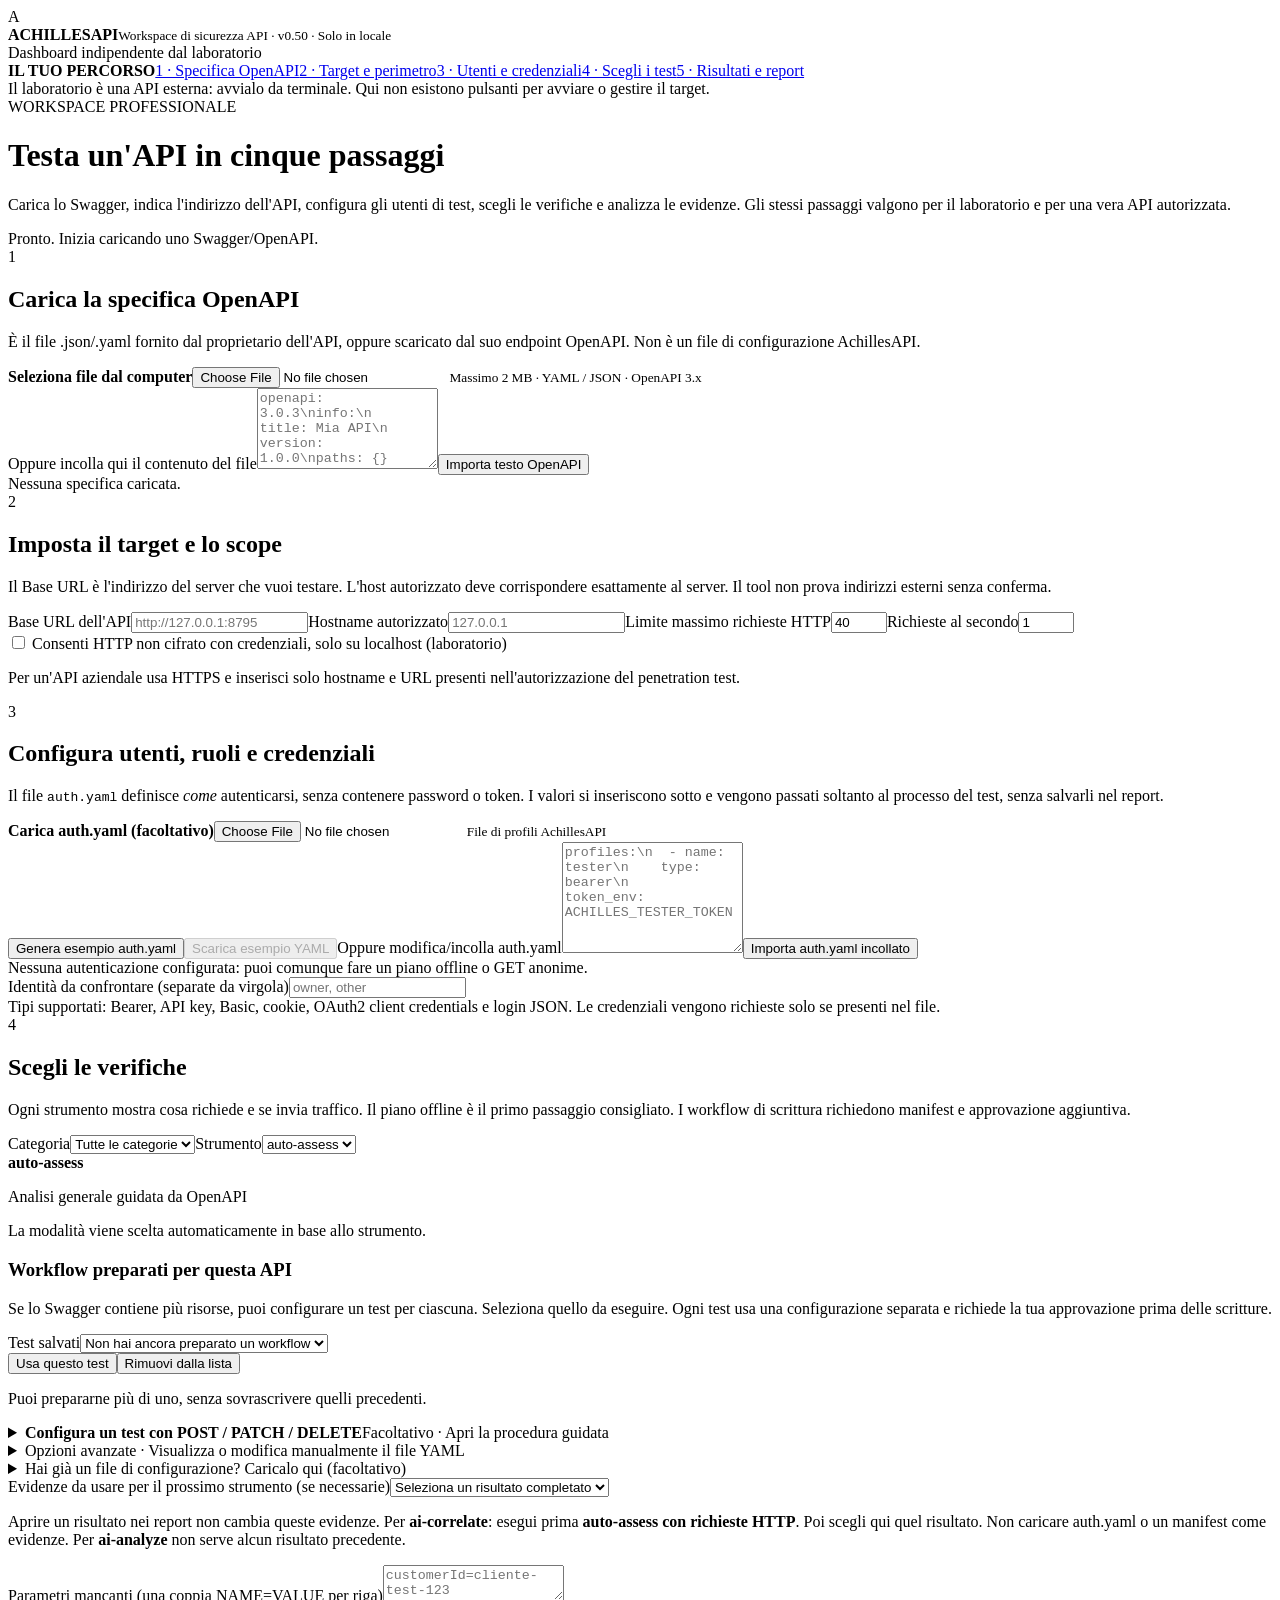
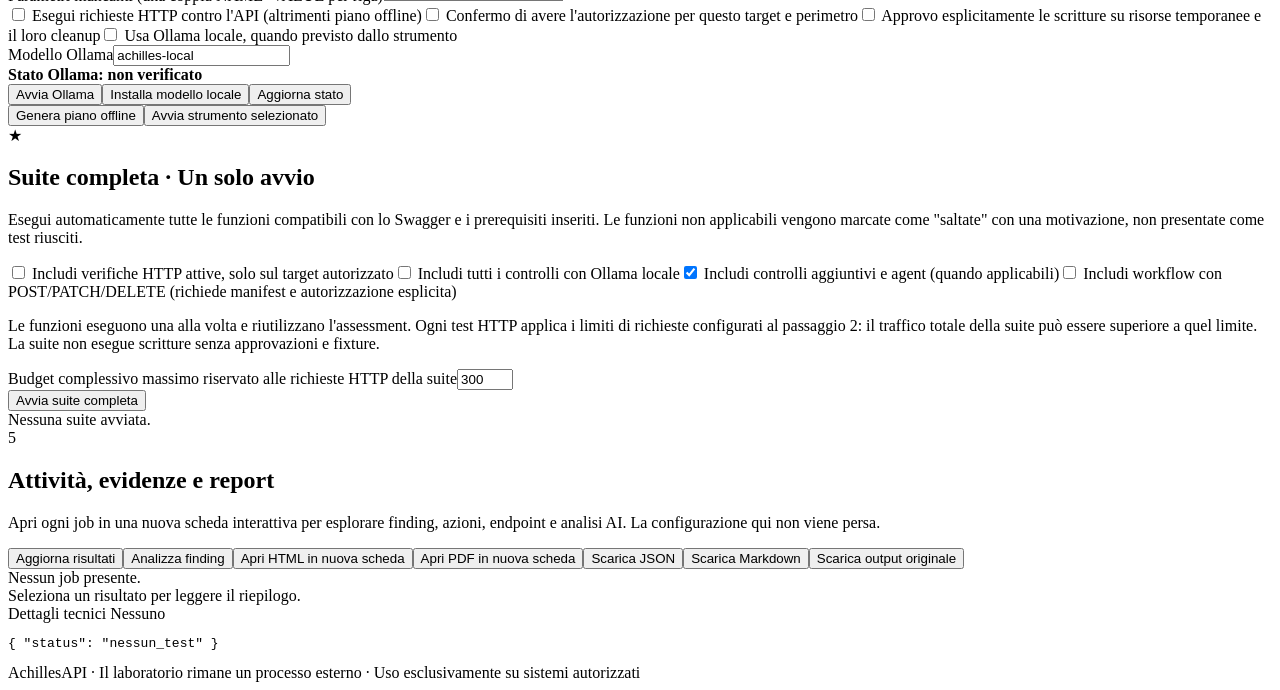
==== src/achillesapi/dashboard/static/index.html @ 9f16b3b0 "added dashboard and integration" ====
<!doctype html><html lang="it"><head><meta charset="utf-8"><meta name="viewport" content="width=device-width,initial-scale=1"><title>AchillesAPI · Workspace guidato</title><link rel="stylesheet" href="/assets/style.css"></head>
<body><header class="top"><div class="logo">A</div><div><strong>ACHILLES<span>API</span></strong><small>Workspace di sicurezza API · v0.50 · Solo in locale</small></div><div class="top-right"><span class="dot"></span> Dashboard indipendente dal laboratorio</div></header>
<div class="layout"><nav class="sidebar" aria-label="Navigazione"><strong>IL TUO PERCORSO</strong><a href="#step1">1 · Specifica OpenAPI</a><a href="#step2">2 · Target e perimetro</a><a href="#step3">3 · Utenti e credenziali</a><a href="#step4">4 · Scegli i test</a><a href="#step5">5 · Risultati e report</a><div class="navhelp">Il laboratorio è una API esterna: avvialo da terminale. Qui non esistono pulsanti per avviare o gestire il target.</div></nav>
<main><div class="hero"><div class="eyebrow">WORKSPACE PROFESSIONALE</div><h1>Testa un'API in cinque passaggi</h1><p>Carica lo Swagger, indica l'indirizzo dell'API, configura gli utenti di test, scegli le verifiche e analizza le evidenze. Gli stessi passaggi valgono per il laboratorio e per una vera API autorizzata.</p><div id="globalMessage" class="notice" role="status">Pronto. Inizia caricando uno Swagger/OpenAPI.</div></div>
<section id="step1" class="card"><div class="step-head"><span class="stepnum">1</span><div><h2>Carica la specifica OpenAPI</h2><p>È il file .json/.yaml fornito dal proprietario dell'API, oppure scaricato dal suo endpoint OpenAPI. Non è un file di configurazione AchillesAPI.</p></div></div><div class="twocol"><label class="upload"><strong>Seleziona file dal computer</strong><input type="file" id="specFile" accept=".json,.yaml,.yml,application/json"> <small>Massimo 2 MB · YAML / JSON · OpenAPI 3.x</small></label><div><label for="specPaste">Oppure incolla qui il contenuto del file</label><textarea id="specPaste" rows="5" placeholder='openapi: 3.0.3\ninfo:\n  title: Mia API\n  version: 1.0.0\npaths: {}'></textarea><button id="specPasteBtn" class="secondary">Importa testo OpenAPI</button></div></div><div id="specState" class="state">Nessuna specifica caricata.</div><div id="operationsList" class="operations"></div></section>
<section id="step2" class="card"><div class="step-head"><span class="stepnum">2</span><div><h2>Imposta il target e lo scope</h2><p>Il Base URL è l'indirizzo del server che vuoi testare. L'host autorizzato deve corrispondere esattamente al server. Il tool non prova indirizzi esterni senza conferma.</p></div></div><div class="twocol"><label>Base URL dell'API<input id="baseUrl" placeholder="http://127.0.0.1:8795" autocomplete="off"></label><label>Hostname autorizzato<input id="allowHost" placeholder="127.0.0.1" autocomplete="off"></label><label>Limite massimo richieste HTTP<input id="maxRequests" type="number" min="1" max="150" value="40"></label><label>Richieste al secondo<input id="rate" type="number" min="0.1" max="5" step="0.1" value="1"></label></div><label class="check"><input id="insecure" type="checkbox"> Consenti HTTP non cifrato con credenziali, solo su localhost (laboratorio)</label><p class="helper">Per un'API aziendale usa HTTPS e inserisci solo hostname e URL presenti nell'autorizzazione del penetration test.</p></section>
<section id="step3" class="card"><div class="step-head"><span class="stepnum">3</span><div><h2>Configura utenti, ruoli e credenziali</h2><p>Il file <code>auth.yaml</code> definisce <em>come</em> autenticarsi, senza contenere password o token. I valori si inseriscono sotto e vengono passati soltanto al processo del test, senza salvarli nel report.</p></div></div><div class="twocol"><label class="upload"><strong>Carica auth.yaml (facoltativo)</strong><input id="authFile" type="file" accept=".yaml,.yml"><small>File di profili AchillesAPI</small></label><div><button id="generateAuth" class="secondary">Genera esempio auth.yaml</button><button id="downloadAuth" class="secondary" disabled>Scarica esempio YAML</button><label for="authPaste">Oppure modifica/incolla auth.yaml</label><textarea id="authPaste" rows="7" placeholder="profiles:\n  - name: tester\n    type: bearer\n    token_env: ACHILLES_TESTER_TOKEN"></textarea><button id="authPasteBtn" class="secondary">Importa auth.yaml incollato</button></div></div><div id="authState" class="state">Nessuna autenticazione configurata: puoi comunque fare un piano offline o GET anonime.</div><div id="secretFields" class="twocol"></div><label>Identità da confrontare (separate da virgola)<input id="profiles" placeholder="owner, other"></label><div class="helper">Tipi supportati: Bearer, API key, Basic, cookie, OAuth2 client credentials e login JSON. Le credenziali vengono richieste solo se presenti nel file.</div></section>
<section id="step4" class="card"><div class="step-head"><span class="stepnum">4</span><div><h2>Scegli le verifiche</h2><p>Ogni strumento mostra cosa richiede e se invia traffico. Il piano offline è il primo passaggio consigliato. I workflow di scrittura richiedono manifest e approvazione aggiuntiva.</p></div></div><div class="twocol"><label>Categoria<select id="categorySelect"><option value="">Tutte le categorie</option></select></label><label>Strumento<select id="toolSelect"><option value="auto-assess">auto-assess</option></select></label></div><div class="toolinfo"><strong id="toolName">auto-assess</strong><p id="toolInfo">Analisi generale guidata da OpenAPI</p><div id="requirements" class="helper"></div><div id="modeExplanation" class="helper" role="status">La modalità viene scelta automaticamente in base allo strumento.</div></div><div class="workflow-saved" id="workflowLibraryPanel" aria-label="Workflow configurati">
<h3>Workflow preparati per questa API</h3>
<p class="helper">Se lo Swagger contiene più risorse, puoi configurare un test per ciascuna. Seleziona quello da eseguire. Ogni test usa una configurazione separata e richiede la tua approvazione prima delle scritture.</p>
<div class="twocol"><label>Test salvati<select id="workflowSaved"><option value="">Non hai ancora preparato un workflow</option></select></label><div class="buttons"><button id="workflowChoose" type="button" class="secondary">Usa questo test</button><button id="workflowRemove" type="button" class="secondary">Rimuovi dalla lista</button></div></div>
<p id="workflowSavedStatus" class="helper" role="status">Puoi prepararne più di uno, senza sovrascrivere quelli precedenti.</p></div>
<details class="guided-drawer" id="guidedDrawer"><summary><strong>Configura un test con POST / PATCH / DELETE</strong><span>Facoltativo · Apri la procedura guidata</span></summary>
<section class="guided-builder" id="guidedBuilder" aria-labelledby="guidedTitle">
<div class="guided-head"><div><span class="eyebrow">PROCEDURA GUIDATA · SOLO SE VUOI TESTARE POST / PATCH / DELETE</span>
<h3 id="guidedTitle">Crea un test di sicurezza che usa risorse temporanee</h3>
<p>Non devi scrivere codice o YAML. Rispondi alle domande qui sotto: alla fine AchillesAPI prepara il file tecnico per te. <strong>Questa procedura non contatta l'API e non modifica dati.</strong></p></div>
<div class="guide-progress" id="guidedProgress" aria-live="polite">1 di 4 · Scegli le operazioni</div></div>
<div class="guide-stage" id="guidedStage1"><h4><span>1</span> Quale risorsa vuoi testare?</h4>
<p>Troviamo nello Swagger un'operazione di creazione, una di lettura e una di cancellazione. Questa scelta serve a creare e ripulire <em>solo</em> oggetti temporanei.</p>
<button id="guidedFind" type="button" class="secondary">Trova automaticamente le risorse</button>
<label class="guide-field">Risorsa da provare<select id="guidedCandidate" disabled><option value="">Prima premi «Trova automaticamente»</option></select></label>
<div id="guidedCandidateHelp" class="guide-hint">Carica uno Swagger nel passaggio 1 della pagina, poi torna qui.</div>
<button id="guidedNext1" type="button" class="primary" disabled>Continua: utenti di test</button></div>
<div class="guide-stage" id="guidedStage2" hidden><h4><span>2</span> Con quali utenti esegui il test?</h4>
<p>Scegli chi può creare la risorsa. Il secondo utente serve per controllare se riesce a leggere una risorsa che non gli appartiene.</p>
<div class="twocol"><label>Utente proprietario<select id="guidedOwner"></select><small>Deve avere il permesso di creare risorse temporanee.</small></label>
<label>Altro utente di test<select id="guidedOther"></select><small>Opzionale; per verificare il controllo degli accessi.</small></label></div>
<label class="check"><input type="checkbox" id="guidedDeny" checked> La policy dice che il secondo utente <strong>non deve</strong> leggere questa risorsa.</label>
<p class="helper">Se non conosci questa regola, togli la spunta: il tool non può dedurla dallo Swagger.</p>
<div class="buttons"><button type="button" id="guidedBack2" class="secondary">Indietro</button><button type="button" id="guidedNext2" class="primary">Continua: dati di prova</button></div></div>
<div class="guide-stage" id="guidedStage3" hidden><h4><span>3</span> Quali dati temporanei deve creare AchillesAPI?</h4>
<p>Compila le proprietà che lo Swagger richiede per creare una risorsa. Sono dati fittizi che dovranno essere eliminabili. Un campo di testo viene usato per verificare che la risorsa sia stata creata proprio da questo test.</p>
<div id="guidedPayloadFields" class="guide-fields"></div>
<label>Campo usato per riconoscere la risorsa creata<select id="guidedMarker"></select><small>Il tool aggiungerà un codice casuale unico a questo campo. Il server deve restituirlo nella GET successiva.</small></label>
<div id="guidedPayloadHelp" class="guide-hint"></div>
<div class="buttons"><button type="button" id="guidedBack3" class="secondary">Indietro</button><button type="button" id="guidedNext3" class="primary">Continua: dove trovare l'ID</button></div></div>
<div class="guide-stage" id="guidedStage4" hidden><h4><span>4</span> Come riconosci la risorsa nella risposta dell'API?</h4>
<p>Dopo una POST, molte API restituiscono un oggetto JSON con un identificativo. Es.: <code>{"id":"abc123","name":"prova"}</code>. Qui devi indicare quale proprietà contiene l'ID. <strong>Non è il valore dell'ID:</strong> è solo il nome della proprietà (es. <code>id</code>, <code>projectId</code>).</p>
<label>Esempio di risposta JSON di creazione (facoltativo)<textarea id="guidedResponseExample" rows="3" placeholder='{"id":"abc123","label":"risorsa-prova"}'></textarea><small>Incolla un esempio senza password, token o dati personali; oppure chiedi il nome della proprietà allo sviluppatore dell'API.</small></label>
<button type="button" id="guidedDetectId" class="secondary">Trova il campo ID da questo esempio</button>
<label class="guide-field">Nome della proprietà contenente l'ID<input id="guidedId" placeholder="Esempio: id" autocomplete="off" required><small>Se la risposta contiene {"project_ref":"p1"}, scrivi project_ref. Non scrivere /project_ref.</small></label>
<div id="guidedReview" class="guide-review"></div>
<label class="check"><input id="guidedConfirm" type="checkbox"> Confermo che userò risorse temporanee autorizzate e che DELETE può eliminarle senza conseguenze su dati reali.</label>
<div class="buttons"><button type="button" id="guidedBack4" class="secondary">Indietro</button><button type="button" id="guidedFinish" class="primary">Controlla e prepara il test</button></div>
<div id="guidedResult" class="guide-result" hidden></div></div>
<div id="guidedError" class="state" role="alert" hidden></div>
</section></details>
<details class="manifest-advanced"><summary>Opzioni avanzate · Visualizza o modifica manualmente il file YAML</summary>
<section class="manifest-builder" aria-labelledby="manifestTitle">
<h3 id="manifestTitle">Crea il manifest delle risorse di test</h3>
<p class="helper">Per i soli test di lettura (GET) salta questa procedura. Un <strong>manifest</strong> (es. <code>resources.yaml</code>) descrive quali risorse temporanee possono essere create, come ritrovarle tramite ID, quali identità confrontare e come cancellarle. È necessario solo per test con scritture POST/PATCH/DELETE. <strong>Il generatore non contatta l'API.</strong></p>
<div class="buttons"><button type="button" id="manifestDiscover" class="secondary">1. Trova workflow nello Swagger</button></div>
<div id="manifestCandidatesState" class="state" role="status">Importa prima uno Swagger (passaggio 1), poi cerca possibili workflow.</div>
<div class="twocol">
<label>Workflow candidato<select id="manifestCandidate"><option value="">Prima cerca i workflow</option></select></label>
<label>Identità proprietaria<select id="manifestOwner"><option value="">Carica prima auth.yaml</option></select></label>
<label>Altra identità (per BOLA)<select id="manifestOther"><option value="">Nessuna</option></select></label>
<label>Campo identificativo restituito<select id="manifestId"><option value="">Da verificare</option></select></label>
<label>Campo di marcatura temporanea<select id="manifestMarker"><option value="">Da verificare</option></select></label>
</div>
<div class="buttons"><button type="button" id="manifestCreate" class="secondary">2. Genera bozza YAML</button><button type="button" id="manifestValidate" class="secondary">3. Controlla manifest (offline)</button><button type="button" id="manifestUse" class="primary">4. Usa manifest in assessment</button><button type="button" id="manifestDownload" class="secondary">Scarica resources.yaml</button></div>
<label for="manifestEditor">Modifica il YAML prima dell'esecuzione</label><textarea id="manifestEditor" rows="13" spellcheck="false" placeholder="Qui apparirà il manifest, che potrai modificare e validare offline."></textarea>
<div id="manifestState" class="state" role="status">Non ancora generato: nessuna operazione di scrittura è autorizzata.</div>
<p class="helper">Se Swagger non dichiara POST, GET per ID e DELETE, non è possibile costruire un ciclo disposable sicuro automaticamente. In questo caso crea il manifest manualmente, usando gli endpoint reali e una procedura di cleanup approvata.</p>
</section></details><details class="manifest-advanced"><summary>Hai già un file di configurazione? Caricalo qui (facoltativo)</summary><div class="twocol"><label>Manifest / evidenze / configurazione aggiuntiva<input type="file" id="configFile" accept=".yaml,.yml,.json"><small id="configState">Per workflow, regole e file evidenze. Non è obbligatorio per auto-assess GET.</small></label><div><label>Oppure incolla YAML/JSON della configurazione<textarea id="configPaste" rows="4" placeholder="Incolla qui il manifesto workflow o un file di evidenze JSON"></textarea></label><button id="configPasteBtn" class="secondary">Importa configurazione</button></div><label>Tipo di workflow per auto-assess<select id="configUsage"><option value="multi-resource">Più risorse (resources.yaml)</option><option value="workflow">Una risorsa (workflow.yaml)</option><option value="journey">Sequenza GET (journey.yaml)</option><option value="context">Context: ID e policy (context.yaml)</option></select></label><label>Budget di follow-up automatici<input id="agentBudget" type="number" min="0" max="15" value="3"></label></div></details><div class="toolinfo"><label>Evidenze da usare per il prossimo strumento (se necessarie)<select id="previousJob"><option value="">Seleziona un risultato completato</option></select></label><p class="helper">Aprire un risultato nei report non cambia queste evidenze. Per <strong>ai-correlate</strong>: esegui prima <strong>auto-assess con richieste HTTP</strong>. Poi scegli qui quel risultato. Non caricare auth.yaml o un manifest come evidenze. Per <strong>ai-analyze</strong> non serve alcun risultato precedente.</p></div><label>Parametri mancanti (una coppia NAME=VALUE per riga)<textarea id="pathValues" rows="2" placeholder="customerId=cliente-test-123"></textarea></label><div class="checks"><label class="check"><input type="checkbox" id="execute"> Esegui richieste HTTP contro l'API (altrimenti piano offline)</label><label class="check"><input type="checkbox" id="toolAck"> Confermo di avere l'autorizzazione per questo target e perimetro</label><label class="check"><input type="checkbox" id="toolWrites"> Approvo esplicitamente le scritture su risorse temporanee e il loro cleanup</label><label class="check"><input type="checkbox" id="toolAI"> Usa Ollama locale, quando previsto dallo strumento</label></div><div class="twocol"><label>Modello Ollama<input id="ollamaModel" value="achilles-local"></label><div><strong>Stato Ollama: <span id="ollamaStatus">non verificato</span></strong><small id="modelList"></small><div class="buttons"><button id="ollamaStart" class="secondary">Avvia Ollama</button><button id="ollamaPrepare" class="secondary">Installa modello locale</button><button id="serviceRefresh" class="secondary">Aggiorna stato</button></div></div></div><div class="buttons"><button id="toolDry" class="secondary">Genera piano offline</button><button id="runTool" class="primary">Avvia strumento selezionato</button></div><div id="toolMessage" class="state" role="status"></div></section>
<section class="card" id="fullSuite"><div class="step-head"><span class="stepnum">★</span><div><h2>Suite completa · Un solo avvio</h2><p>Esegui automaticamente tutte le funzioni compatibili con lo Swagger e i prerequisiti inseriti. Le funzioni non applicabili vengono marcate come "saltate" con una motivazione, non presentate come test riusciti.</p></div></div>
<div class="checks"><label class="check"><input id="suiteActive" type="checkbox"> Includi verifiche HTTP attive, solo sul target autorizzato</label><label class="check"><input id="suiteAI" type="checkbox"> Includi tutti i controlli con Ollama locale</label><label class="check"><input id="suiteOptional" type="checkbox" checked> Includi controlli aggiuntivi e agent (quando applicabili)</label><label class="check"><input id="suiteWrites" type="checkbox"> Includi workflow con POST/PATCH/DELETE (richiede manifest e autorizzazione esplicita)</label></div>
<p class="helper">Le funzioni eseguono una alla volta e riutilizzano l'assessment. Ogni test HTTP applica i limiti di richieste configurati al passaggio 2: il traffico totale della suite può essere superiore a quel limite. La suite non esegue scritture senza approvazioni e fixture.</p>
<label>Budget complessivo massimo riservato alle richieste HTTP della suite<input id="suiteBudget" type="number" min="1" max="600" value="300"></label><div class="buttons"><button class="primary" id="suiteRun" type="button">Avvia suite completa</button></div><div id="suiteStatus" class="state" role="status">Nessuna suite avviata.</div></section>
<section id="step5" class="card"><div class="step-head"><span class="stepnum">5</span><div><h2>Attività, evidenze e report</h2><p>Apri ogni job in una nuova scheda interattiva per esplorare finding, azioni, endpoint e analisi AI. La configurazione qui non viene persa.</p></div></div><div class="buttons"><button class="secondary" id="refreshBtn">Aggiorna risultati</button><button class="secondary" id="triageBtn">Analizza finding</button><button class="secondary" id="htmlBtn">Apri HTML in nuova scheda</button><button class="secondary" id="pdfBtn">Apri PDF in nuova scheda</button><button class="secondary" id="jsonBtn">Scarica JSON</button><button class="secondary" id="mdBtn">Scarica Markdown</button><button class="secondary" id="rawBtn">Scarica output originale</button></div><div id="jobsList" class="jobs">Nessun job presente.</div><div id="resultSummary" class="state" role="status">Seleziona un risultato per leggere il riepilogo.</div><div class="result-head">Dettagli tecnici <span id="reportName">Nessuno</span></div><pre id="reportPreview">{ "status": "nessun_test" }</pre></section>
<footer>AchillesAPI · Il laboratorio rimane un processo esterno · Uso esclusivamente su sistemi autorizzati</footer></main></div><script src="/assets/app.js" defer></script></body></html>
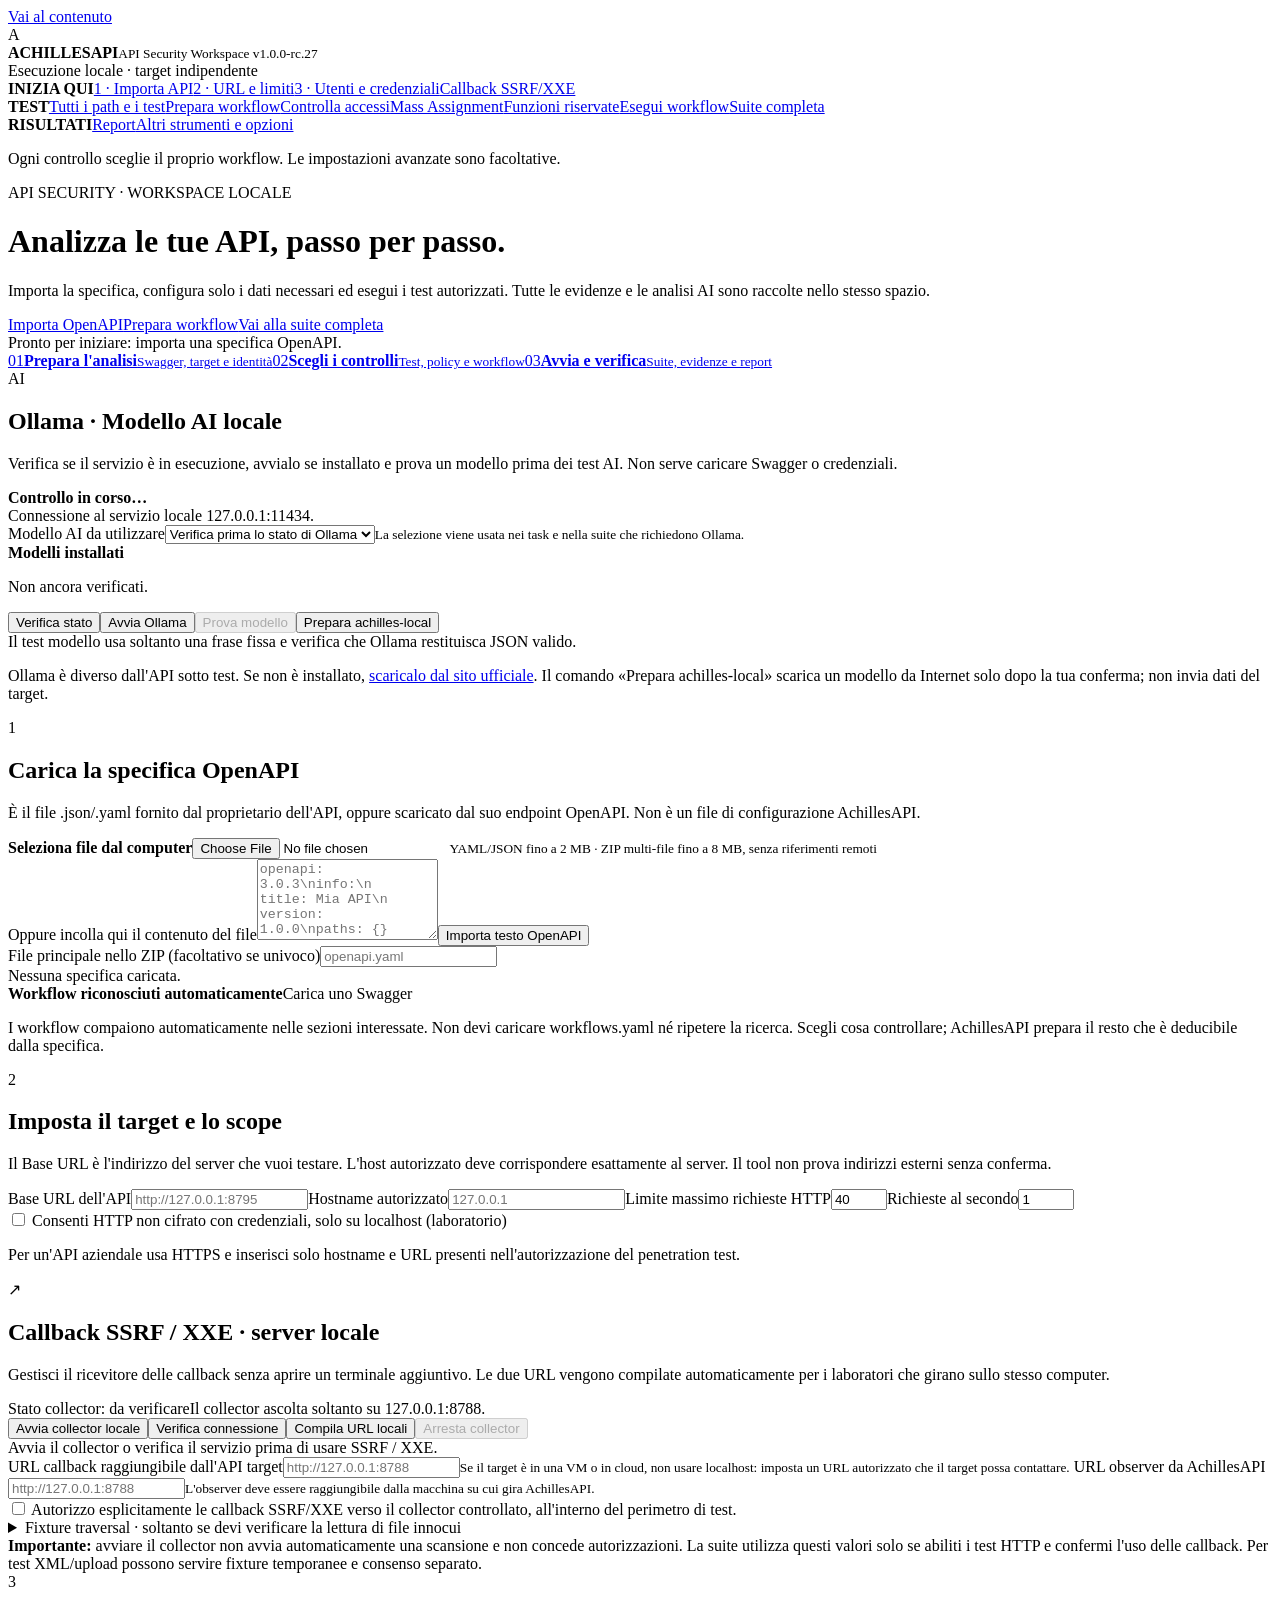
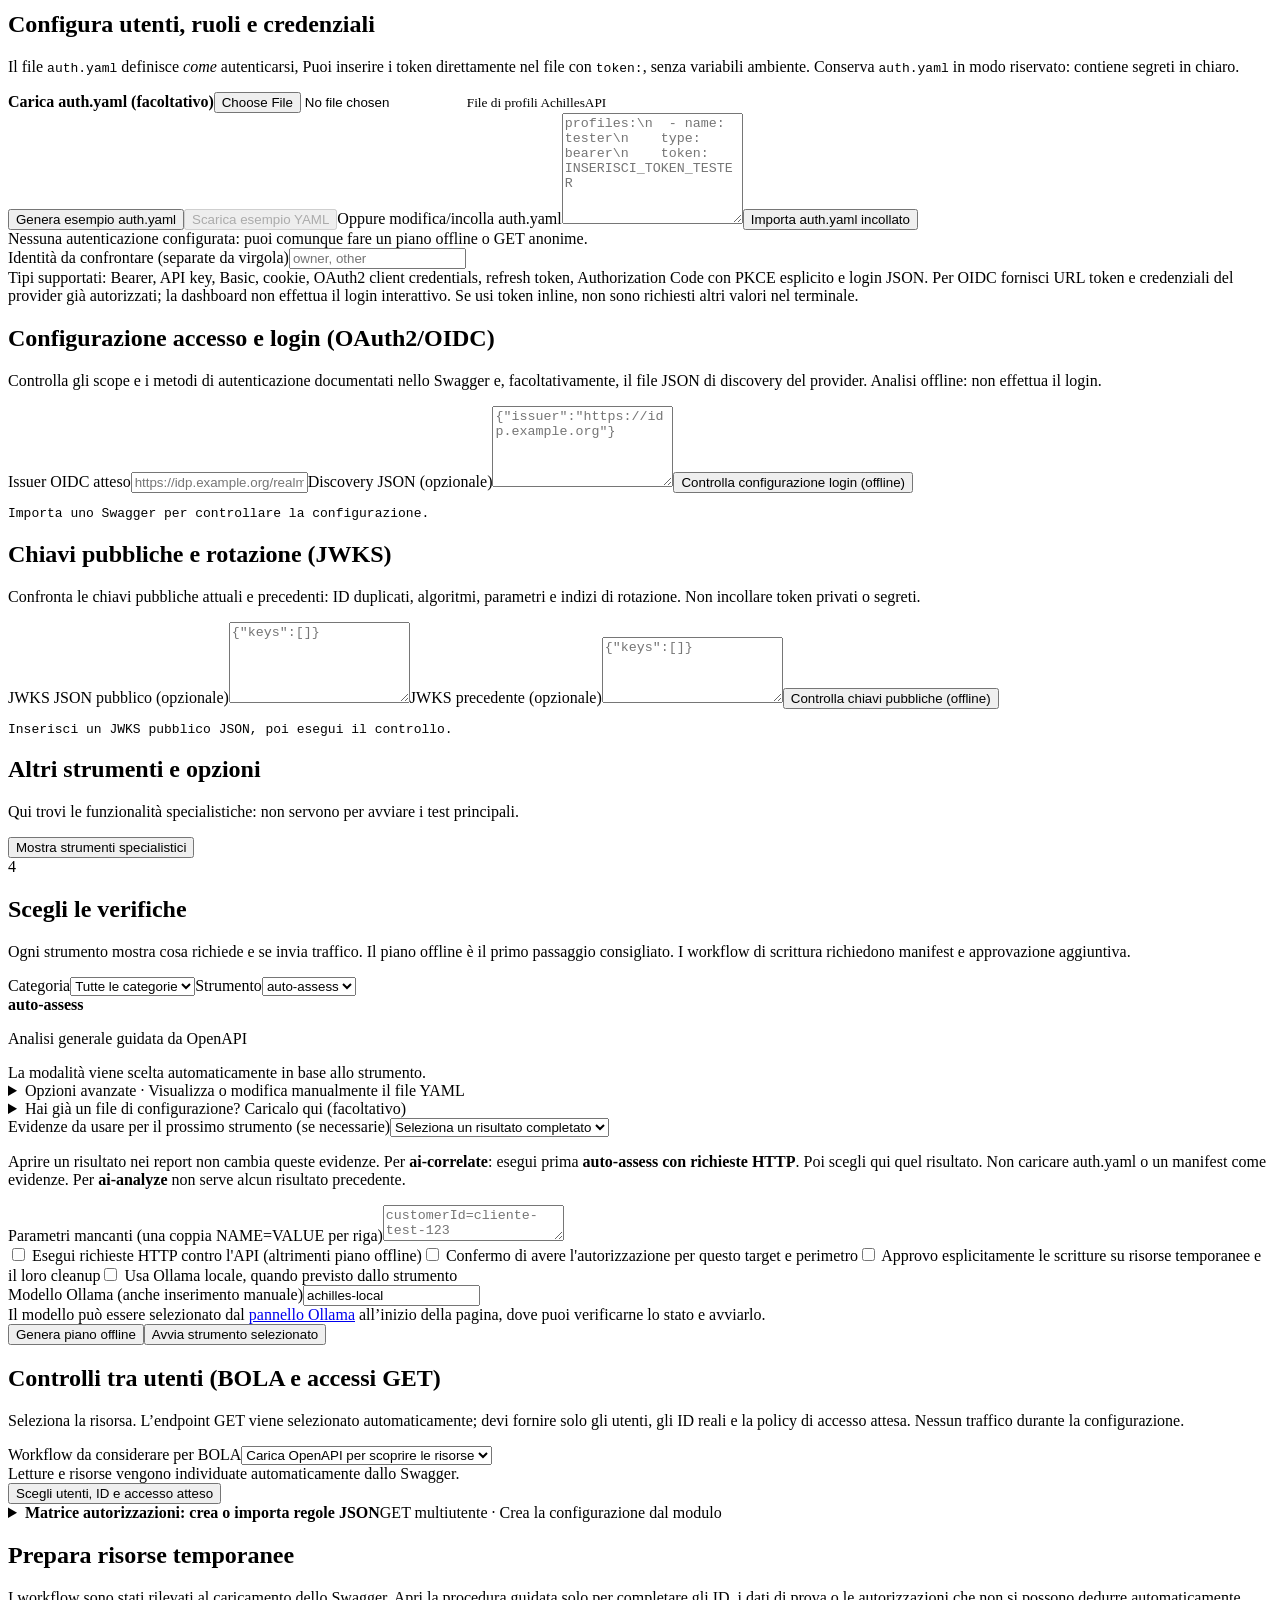
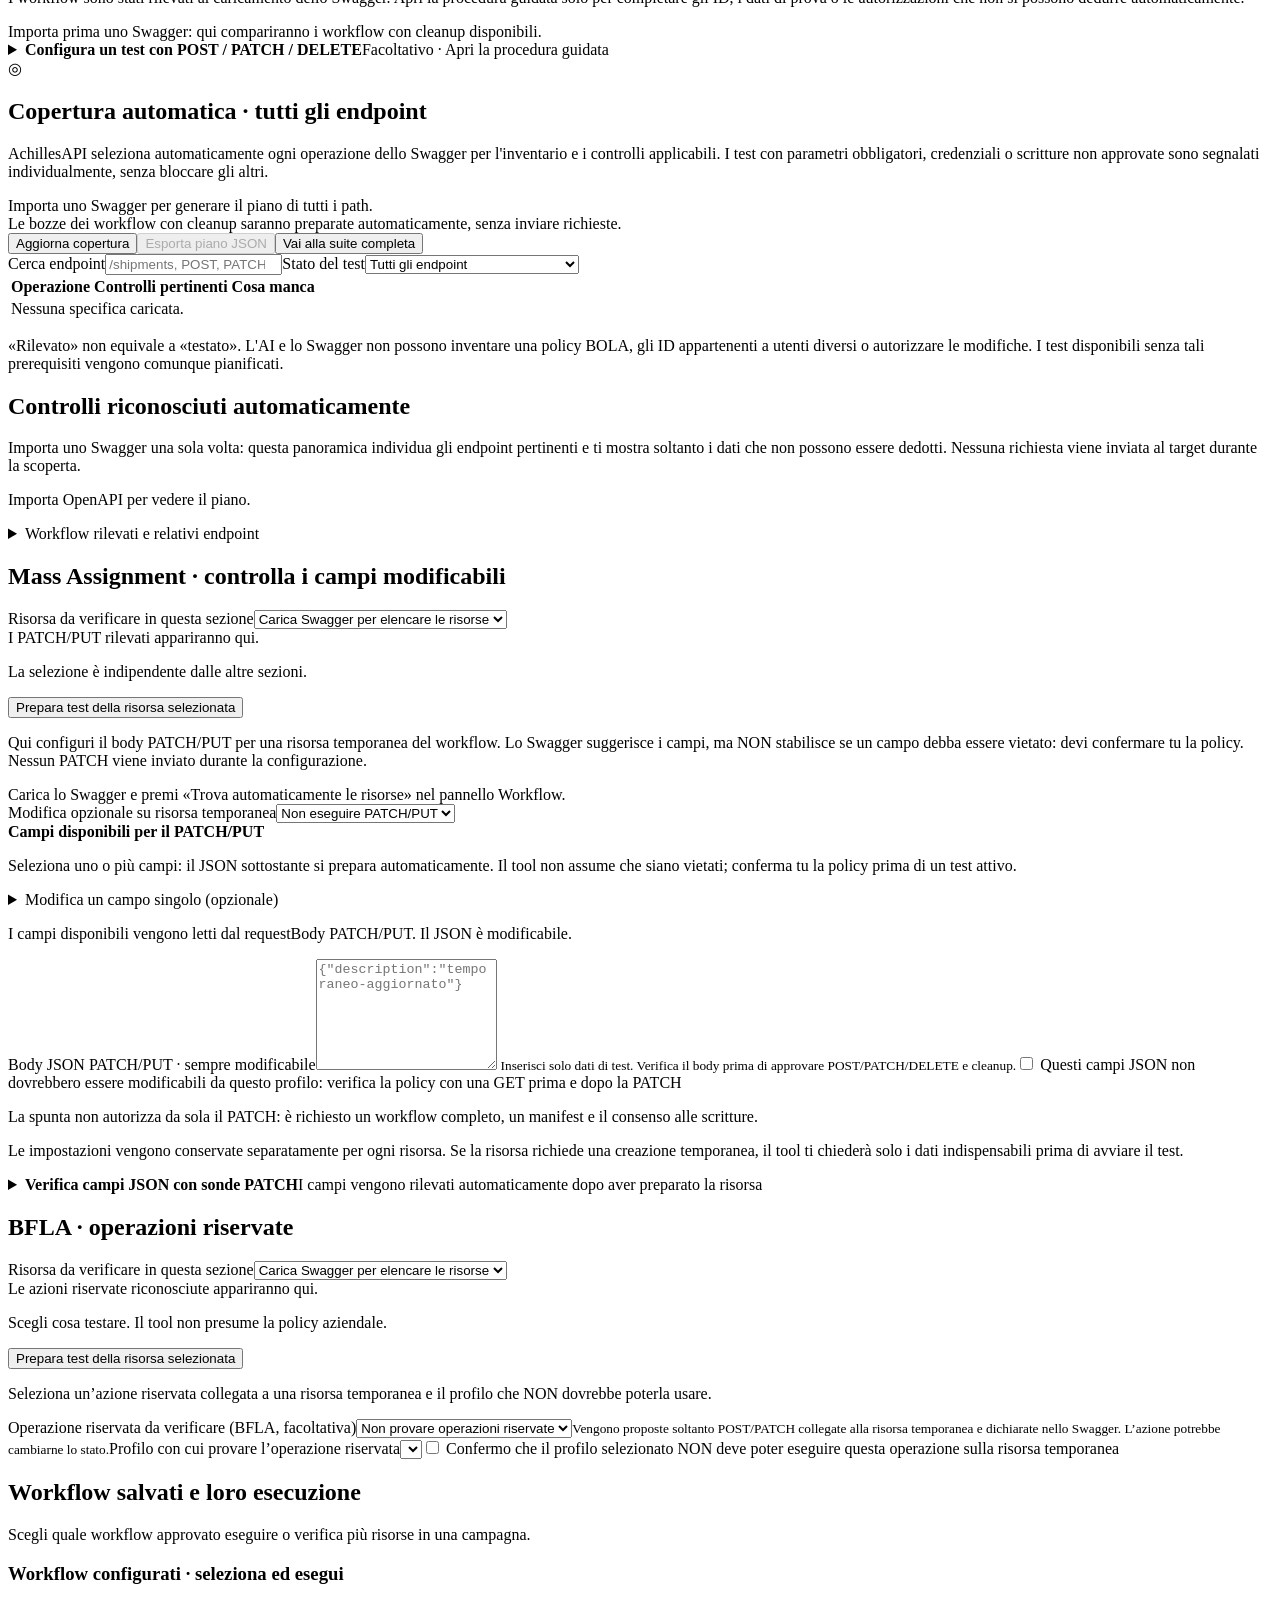
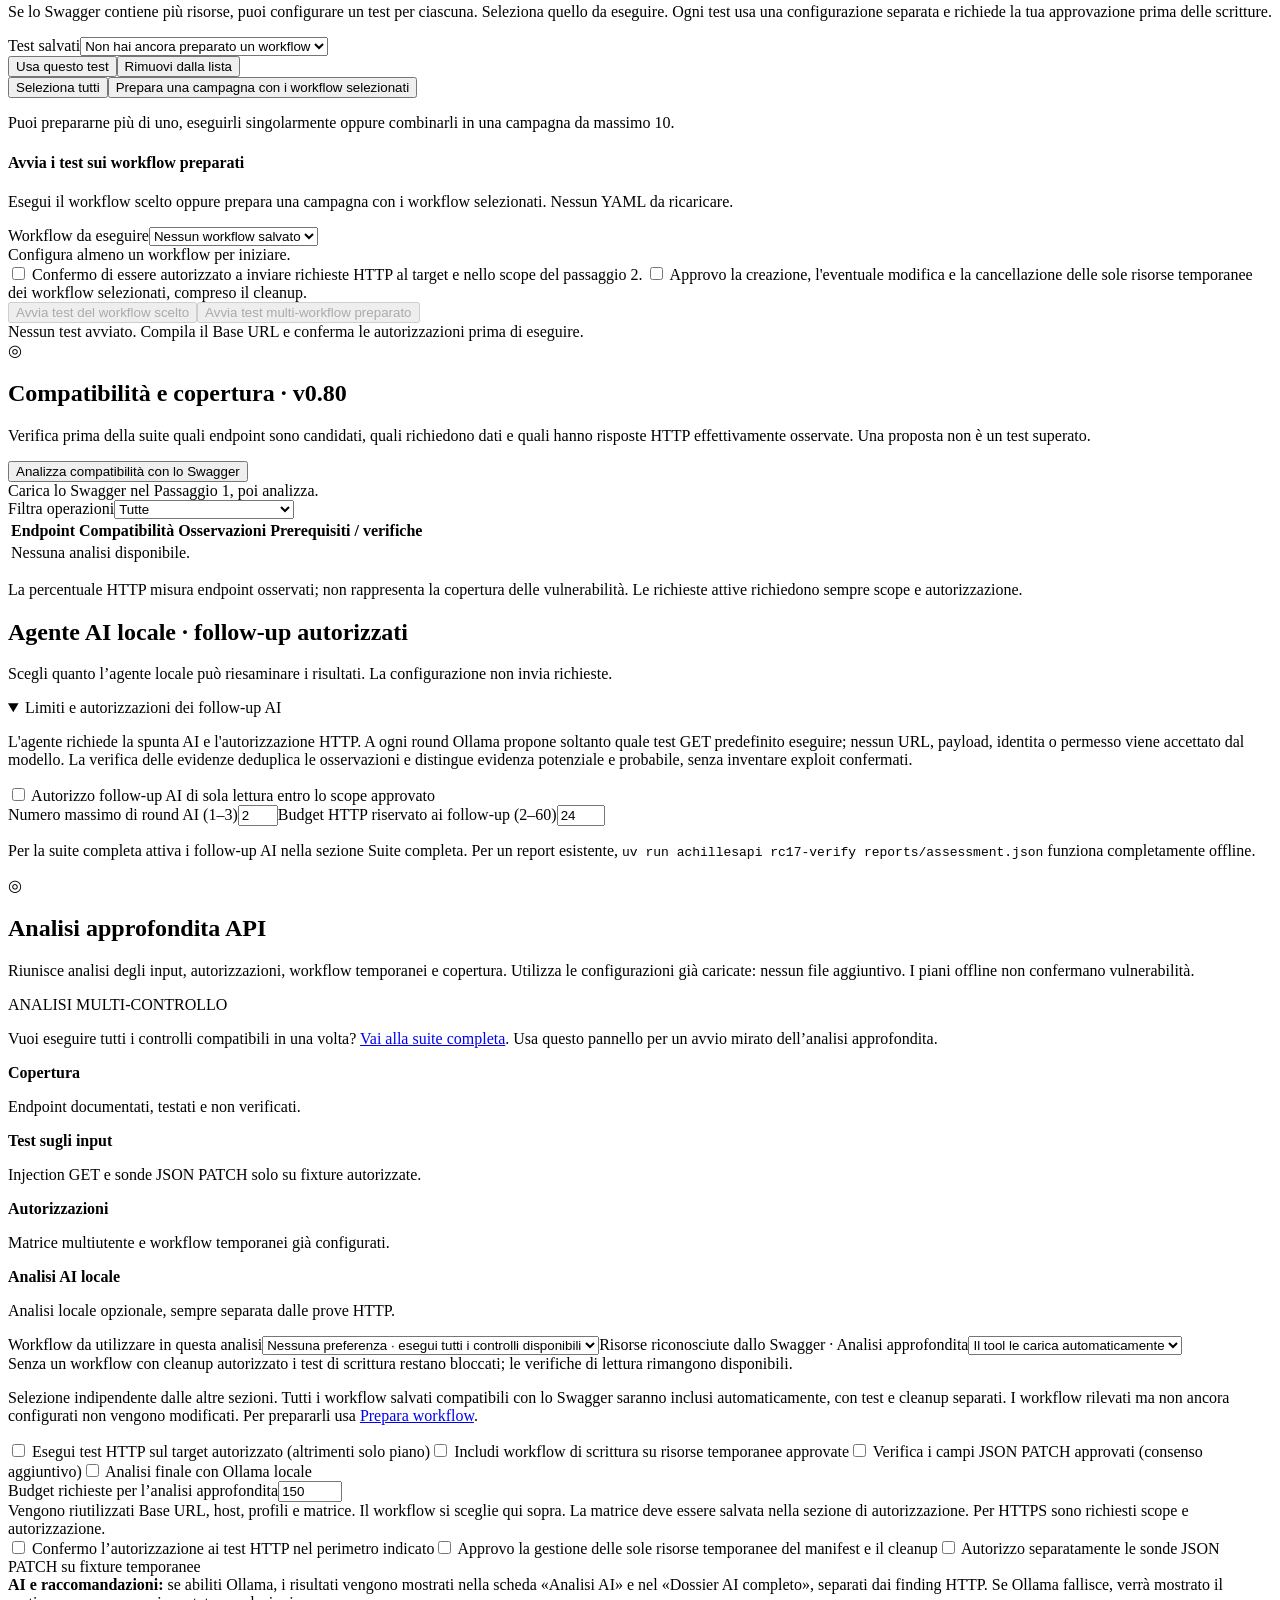
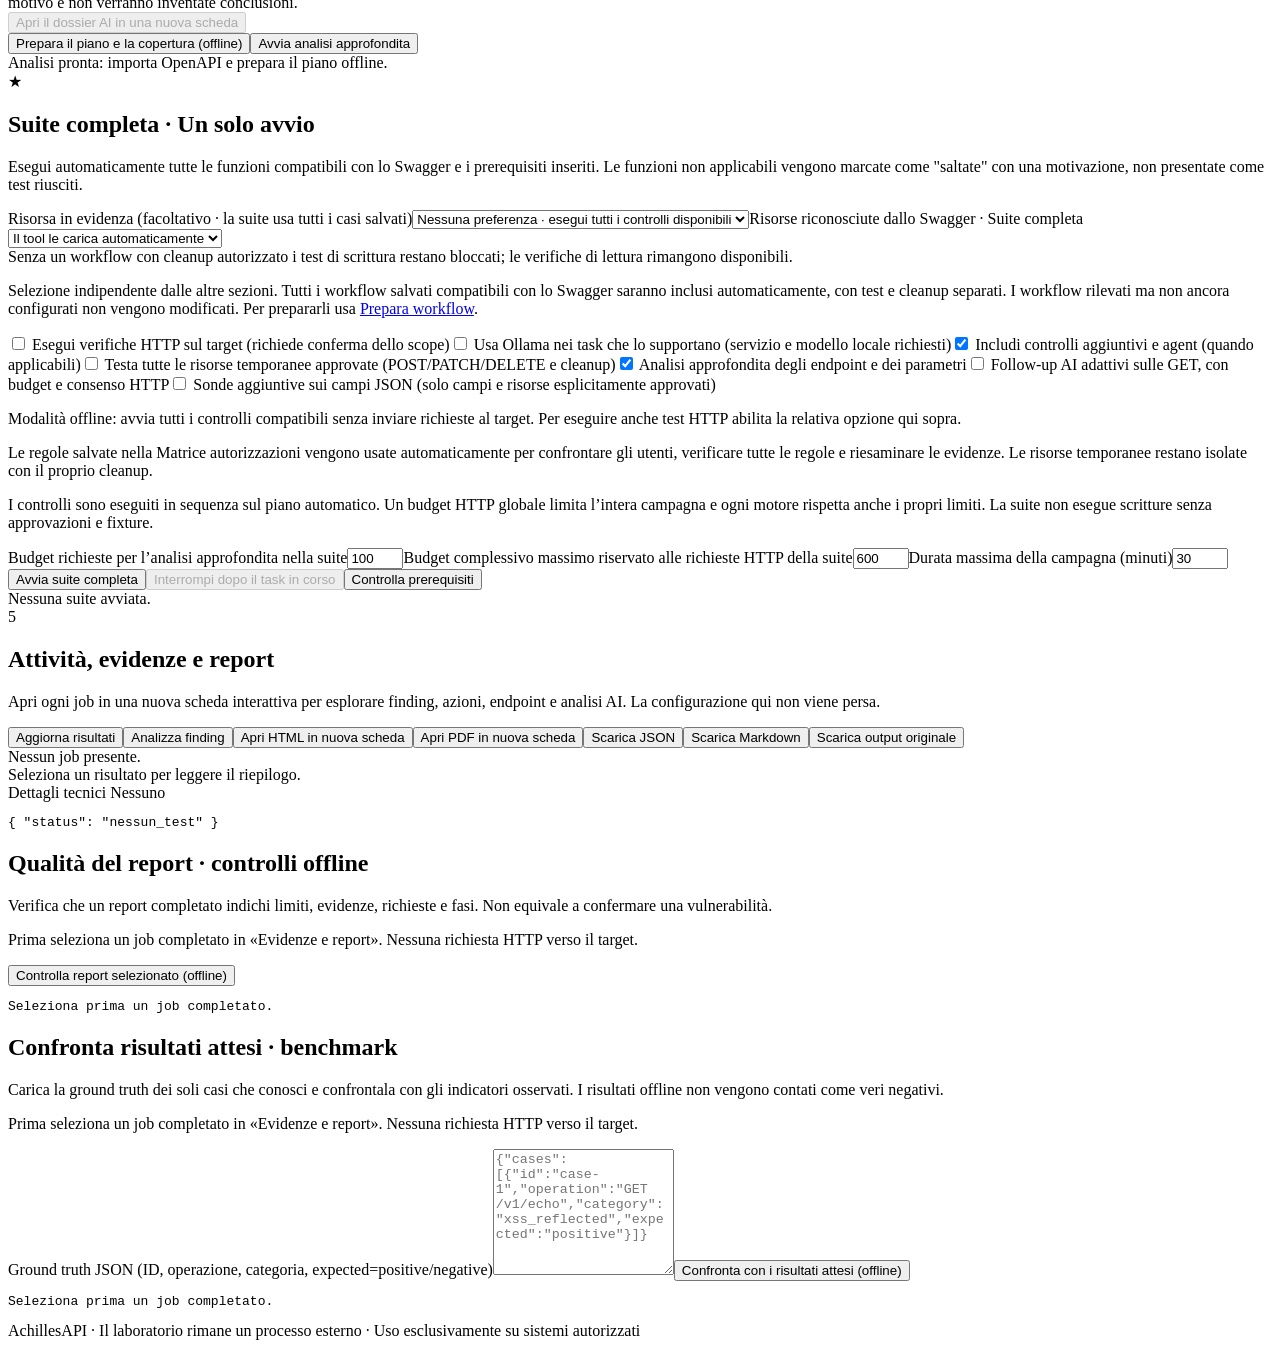
==== commit 2611c569: "refactoring" ====
--- a/src/achillesapi/dashboard/static/index.html
+++ b/src/achillesapi/dashboard/static/index.html
@@ -1,57 +1,61 @@
-<!doctype html><html lang="it"><head><meta charset="utf-8"><meta name="viewport" content="width=device-width,initial-scale=1"><title>AchillesAPI · Workspace guidato</title><link rel="stylesheet" href="/assets/style.css"></head>
-<body><header class="top"><div class="logo">A</div><div><strong>ACHILLES<span>API</span></strong><small>Workspace di sicurezza API · v0.50 · Solo in locale</small></div><div class="top-right"><span class="dot"></span> Dashboard indipendente dal laboratorio</div></header>
-<div class="layout"><nav class="sidebar" aria-label="Navigazione"><strong>IL TUO PERCORSO</strong><a href="#step1">1 · Specifica OpenAPI</a><a href="#step2">2 · Target e perimetro</a><a href="#step3">3 · Utenti e credenziali</a><a href="#step4">4 · Scegli i test</a><a href="#step5">5 · Risultati e report</a><div class="navhelp">Il laboratorio è una API esterna: avvialo da terminale. Qui non esistono pulsanti per avviare o gestire il target.</div></nav>
-<main><div class="hero"><div class="eyebrow">WORKSPACE PROFESSIONALE</div><h1>Testa un'API in cinque passaggi</h1><p>Carica lo Swagger, indica l'indirizzo dell'API, configura gli utenti di test, scegli le verifiche e analizza le evidenze. Gli stessi passaggi valgono per il laboratorio e per una vera API autorizzata.</p><div id="globalMessage" class="notice" role="status">Pronto. Inizia caricando uno Swagger/OpenAPI.</div></div>
-<section id="step1" class="card"><div class="step-head"><span class="stepnum">1</span><div><h2>Carica la specifica OpenAPI</h2><p>È il file .json/.yaml fornito dal proprietario dell'API, oppure scaricato dal suo endpoint OpenAPI. Non è un file di configurazione AchillesAPI.</p></div></div><div class="twocol"><label class="upload"><strong>Seleziona file dal computer</strong><input type="file" id="specFile" accept=".json,.yaml,.yml,application/json"> <small>Massimo 2 MB · YAML / JSON · OpenAPI 3.x</small></label><div><label for="specPaste">Oppure incolla qui il contenuto del file</label><textarea id="specPaste" rows="5" placeholder='openapi: 3.0.3\ninfo:\n  title: Mia API\n  version: 1.0.0\npaths: {}'></textarea><button id="specPasteBtn" class="secondary">Importa testo OpenAPI</button></div></div><div id="specState" class="state">Nessuna specifica caricata.</div><div id="operationsList" class="operations"></div></section>
-<section id="step2" class="card"><div class="step-head"><span class="stepnum">2</span><div><h2>Imposta il target e lo scope</h2><p>Il Base URL è l'indirizzo del server che vuoi testare. L'host autorizzato deve corrispondere esattamente al server. Il tool non prova indirizzi esterni senza conferma.</p></div></div><div class="twocol"><label>Base URL dell'API<input id="baseUrl" placeholder="http://127.0.0.1:8795" autocomplete="off"></label><label>Hostname autorizzato<input id="allowHost" placeholder="127.0.0.1" autocomplete="off"></label><label>Limite massimo richieste HTTP<input id="maxRequests" type="number" min="1" max="150" value="40"></label><label>Richieste al secondo<input id="rate" type="number" min="0.1" max="5" step="0.1" value="1"></label></div><label class="check"><input id="insecure" type="checkbox"> Consenti HTTP non cifrato con credenziali, solo su localhost (laboratorio)</label><p class="helper">Per un'API aziendale usa HTTPS e inserisci solo hostname e URL presenti nell'autorizzazione del penetration test.</p></section>
-<section id="step3" class="card"><div class="step-head"><span class="stepnum">3</span><div><h2>Configura utenti, ruoli e credenziali</h2><p>Il file <code>auth.yaml</code> definisce <em>come</em> autenticarsi, senza contenere password o token. I valori si inseriscono sotto e vengono passati soltanto al processo del test, senza salvarli nel report.</p></div></div><div class="twocol"><label class="upload"><strong>Carica auth.yaml (facoltativo)</strong><input id="authFile" type="file" accept=".yaml,.yml"><small>File di profili AchillesAPI</small></label><div><button id="generateAuth" class="secondary">Genera esempio auth.yaml</button><button id="downloadAuth" class="secondary" disabled>Scarica esempio YAML</button><label for="authPaste">Oppure modifica/incolla auth.yaml</label><textarea id="authPaste" rows="7" placeholder="profiles:\n  - name: tester\n    type: bearer\n    token_env: ACHILLES_TESTER_TOKEN"></textarea><button id="authPasteBtn" class="secondary">Importa auth.yaml incollato</button></div></div><div id="authState" class="state">Nessuna autenticazione configurata: puoi comunque fare un piano offline o GET anonime.</div><div id="secretFields" class="twocol"></div><label>Identità da confrontare (separate da virgola)<input id="profiles" placeholder="owner, other"></label><div class="helper">Tipi supportati: Bearer, API key, Basic, cookie, OAuth2 client credentials e login JSON. Le credenziali vengono richieste solo se presenti nel file.</div></section>
-<section id="step4" class="card"><div class="step-head"><span class="stepnum">4</span><div><h2>Scegli le verifiche</h2><p>Ogni strumento mostra cosa richiede e se invia traffico. Il piano offline è il primo passaggio consigliato. I workflow di scrittura richiedono manifest e approvazione aggiuntiva.</p></div></div><div class="twocol"><label>Categoria<select id="categorySelect"><option value="">Tutte le categorie</option></select></label><label>Strumento<select id="toolSelect"><option value="auto-assess">auto-assess</option></select></label></div><div class="toolinfo"><strong id="toolName">auto-assess</strong><p id="toolInfo">Analisi generale guidata da OpenAPI</p><div id="requirements" class="helper"></div><div id="modeExplanation" class="helper" role="status">La modalità viene scelta automaticamente in base allo strumento.</div></div><div class="workflow-saved" id="workflowLibraryPanel" aria-label="Workflow configurati">
-<h3>Workflow preparati per questa API</h3>
-<p class="helper">Se lo Swagger contiene più risorse, puoi configurare un test per ciascuna. Seleziona quello da eseguire. Ogni test usa una configurazione separata e richiede la tua approvazione prima delle scritture.</p>
-<div class="twocol"><label>Test salvati<select id="workflowSaved"><option value="">Non hai ancora preparato un workflow</option></select></label><div class="buttons"><button id="workflowChoose" type="button" class="secondary">Usa questo test</button><button id="workflowRemove" type="button" class="secondary">Rimuovi dalla lista</button></div></div>
-<p id="workflowSavedStatus" class="helper" role="status">Puoi prepararne più di uno, senza sovrascrivere quelli precedenti.</p></div>
-<details class="guided-drawer" id="guidedDrawer"><summary><strong>Configura un test con POST / PATCH / DELETE</strong><span>Facoltativo · Apri la procedura guidata</span></summary>
-<section class="guided-builder" id="guidedBuilder" aria-labelledby="guidedTitle">
-<div class="guided-head"><div><span class="eyebrow">PROCEDURA GUIDATA · SOLO SE VUOI TESTARE POST / PATCH / DELETE</span>
-<h3 id="guidedTitle">Crea un test di sicurezza che usa risorse temporanee</h3>
-<p>Non devi scrivere codice o YAML. Rispondi alle domande qui sotto: alla fine AchillesAPI prepara il file tecnico per te. <strong>Questa procedura non contatta l'API e non modifica dati.</strong></p></div>
-<div class="guide-progress" id="guidedProgress" aria-live="polite">1 di 4 · Scegli le operazioni</div></div>
-<div class="guide-stage" id="guidedStage1"><h4><span>1</span> Quale risorsa vuoi testare?</h4>
-<p>Troviamo nello Swagger un'operazione di creazione, una di lettura e una di cancellazione. Questa scelta serve a creare e ripulire <em>solo</em> oggetti temporanei.</p>
-<button id="guidedFind" type="button" class="secondary">Trova automaticamente le risorse</button>
-<label class="guide-field">Risorsa da provare<select id="guidedCandidate" disabled><option value="">Prima premi «Trova automaticamente»</option></select></label>
-<div id="guidedCandidateHelp" class="guide-hint">Carica uno Swagger nel passaggio 1 della pagina, poi torna qui.</div>
-<button id="guidedNext1" type="button" class="primary" disabled>Continua: utenti di test</button></div>
-<div class="guide-stage" id="guidedStage2" hidden><h4><span>2</span> Con quali utenti esegui il test?</h4>
-<p>Scegli chi può creare la risorsa. Il secondo utente serve per controllare se riesce a leggere una risorsa che non gli appartiene.</p>
-<div class="twocol"><label>Utente proprietario<select id="guidedOwner"></select><small>Deve avere il permesso di creare risorse temporanee.</small></label>
-<label>Altro utente di test<select id="guidedOther"></select><small>Opzionale; per verificare il controllo degli accessi.</small></label></div>
-<label class="check"><input type="checkbox" id="guidedDeny" checked> La policy dice che il secondo utente <strong>non deve</strong> leggere questa risorsa.</label>
-<p class="helper">Se non conosci questa regola, togli la spunta: il tool non può dedurla dallo Swagger.</p>
-<div class="buttons"><button type="button" id="guidedBack2" class="secondary">Indietro</button><button type="button" id="guidedNext2" class="primary">Continua: dati di prova</button></div></div>
-<div class="guide-stage" id="guidedStage3" hidden><h4><span>3</span> Quali dati temporanei deve creare AchillesAPI?</h4>
-<p>Compila le proprietà che lo Swagger richiede per creare una risorsa. Sono dati fittizi che dovranno essere eliminabili. Un campo di testo viene usato per verificare che la risorsa sia stata creata proprio da questo test.</p>
-<div id="guidedPayloadFields" class="guide-fields"></div>
-<label>Campo usato per riconoscere la risorsa creata<select id="guidedMarker"></select><small>Il tool aggiungerà un codice casuale unico a questo campo. Il server deve restituirlo nella GET successiva.</small></label>
-<div id="guidedPayloadHelp" class="guide-hint"></div>
-<div class="buttons"><button type="button" id="guidedBack3" class="secondary">Indietro</button><button type="button" id="guidedNext3" class="primary">Continua: dove trovare l'ID</button></div></div>
-<div class="guide-stage" id="guidedStage4" hidden><h4><span>4</span> Come riconosci la risorsa nella risposta dell'API?</h4>
-<p>Dopo una POST, molte API restituiscono un oggetto JSON con un identificativo. Es.: <code>{"id":"abc123","name":"prova"}</code>. Qui devi indicare quale proprietà contiene l'ID. <strong>Non è il valore dell'ID:</strong> è solo il nome della proprietà (es. <code>id</code>, <code>projectId</code>).</p>
-<label>Esempio di risposta JSON di creazione (facoltativo)<textarea id="guidedResponseExample" rows="3" placeholder='{"id":"abc123","label":"risorsa-prova"}'></textarea><small>Incolla un esempio senza password, token o dati personali; oppure chiedi il nome della proprietà allo sviluppatore dell'API.</small></label>
-<button type="button" id="guidedDetectId" class="secondary">Trova il campo ID da questo esempio</button>
-<label class="guide-field">Nome della proprietà contenente l'ID<input id="guidedId" placeholder="Esempio: id" autocomplete="off" required><small>Se la risposta contiene {"project_ref":"p1"}, scrivi project_ref. Non scrivere /project_ref.</small></label>
-<div id="guidedReview" class="guide-review"></div>
-<label class="check"><input id="guidedConfirm" type="checkbox"> Confermo che userò risorse temporanee autorizzate e che DELETE può eliminarle senza conseguenze su dati reali.</label>
-<div class="buttons"><button type="button" id="guidedBack4" class="secondary">Indietro</button><button type="button" id="guidedFinish" class="primary">Controlla e prepara il test</button></div>
-<div id="guidedResult" class="guide-result" hidden></div></div>
-<div id="guidedError" class="state" role="alert" hidden></div>
-</section></details>
+<!DOCTYPE html>
+
+<html lang="it"><head><meta charset="utf-8"/><meta content="width=device-width,initial-scale=1" name="viewport"/><title>AchillesAPI · Sicurezza API · Workspace rc.27</title><link href="/assets/style.css?v=rc19-guided-1" rel="stylesheet"/><link href="/assets/ui-refactor.css?v=rc19-guided-1" rel="stylesheet"/><link href="/assets/workspace-ui.css?v=rc19-guided-1" rel="stylesheet"/><link href="/assets/dashboard-polish.css?v=rc24-autoconfig-1" rel="stylesheet"/><link rel="stylesheet" href="/assets/rc27-polish.css?v=27"/></head>
+<body class="simple-mode"><a class="skip-link" href="#mainContent">Vai al contenuto</a><header class="top"><div aria-hidden="true" class="logo">A</div><div class="brand-heading"><strong>ACHILLES<span>API</span></strong><small>API Security Workspace <span class="brand-version">v1.0.0-rc.27</span></small></div><div class="top-right"><span aria-hidden="true" class="dot"></span><span class="environment-label">Esecuzione locale · target indipendente</span></div></header>
+<div class="layout"><nav aria-label="Navigazione principale" class="sidebar"><div class="nav-group"><strong>INIZIA QUI</strong><a href="#step1">1 · Importa API</a><a href="#step2">2 · URL e limiti</a><a href="#step3">3 · Utenti e credenziali</a><a href="#securityScannerOptionsSection">Callback SSRF/XXE</a></div><div class="nav-group"><strong>TEST</strong><a href="#autoconfigPanel">Tutti i path e i test</a><a href="#workflowCreateSection">Prepara workflow</a><a href="#authMatrixSection">Controlla accessi</a><a href="#massAssignmentPanel">Mass Assignment</a><a href="#bflaPanel">Funzioni riservate</a><a href="#workflowManageSection">Esegui workflow</a><a href="#fullSuite">Suite completa</a></div><div class="nav-group"><strong>RISULTATI</strong><a href="#step5">Report</a><a href="#advancedToolsGroup">Altri strumenti e opzioni</a></div><p class="navhelp">Ogni controllo sceglie il proprio workflow. Le impostazioni avanzate sono facoltative.</p></nav>
+<main id="mainContent"><div class="hero"><div class="eyebrow">API SECURITY · WORKSPACE LOCALE</div><h1>Analizza le tue API, passo per passo.</h1><p>Importa la specifica, configura solo i dati necessari ed esegui i test autorizzati. Tutte le evidenze e le analisi AI sono raccolte nello stesso spazio.</p><div class="quick-actions"><a class="quick-start" href="#step1">Importa OpenAPI</a><a href="#workflowCreateSection">Prepara workflow</a><a aria-label="Vai alla suite completa" class="quick-suite" href="#fullSuite">Vai alla suite completa</a></div><button aria-expanded="false" hidden="" id="advancedToggle" type="button">Opzioni avanzate legacy</button><div class="notice" id="globalMessage" role="status">Pronto per iniziare: importa una specifica OpenAPI.</div></div>
+<div aria-label="Percorso rapido" class="workspace-roadmap"><a href="#step1"><span class="roadmap-index">01</span><span><strong>Prepara l'analisi</strong><small>Swagger, target e identità</small></span></a><a href="#step4"><span class="roadmap-index">02</span><span><strong>Scegli i controlli</strong><small>Test, policy e workflow</small></span></a><a href="#fullSuite"><span class="roadmap-index">03</span><span><strong>Avvia e verifica</strong><small>Suite, evidenze e report</small></span></a></div>
+<section aria-label="Gestione Ollama locale" class="card ollama-panel" id="ollamaPanel">
+<div class="step-head"><span class="stepnum">AI</span><div><h2>Ollama · Modello AI locale</h2><p>Verifica se il servizio è in esecuzione, avvialo se installato e prova un modello prima dei test AI. Non serve caricare Swagger o credenziali.</p></div></div>
+<div class="ollama-status-row"><div class="ollama-status-pill" data-state="checking" id="ollamaStatusBadge" role="status"><span aria-hidden="true" class="ollama-light"></span><strong id="ollamaStatus">Controllo in corso…</strong></div><div class="helper" id="ollamaDetail" role="status">Connessione al servizio locale 127.0.0.1:11434.</div></div>
+<div class="twocol"><label>Modello AI da utilizzare<select id="ollamaModelPicker"><option value="">Verifica prima lo stato di Ollama</option></select><small>La selezione viene usata nei task e nella suite che richiedono Ollama.</small></label><div class="ollama-model-info"><strong>Modelli installati</strong><p class="helper" id="modelList">Non ancora verificati.</p><p class="helper" id="ollamaLoadedModels"></p></div></div>
+<div class="buttons"><button class="secondary" id="serviceRefresh" type="button">Verifica stato</button><button class="primary" id="ollamaStart" type="button">Avvia Ollama</button><button class="secondary" disabled="" id="ollamaTest" type="button">Prova modello</button><button class="secondary" id="ollamaPrepare" type="button">Prepara achilles-local</button><button class="secondary" hidden="" id="ollamaStop" type="button">Arresta Ollama avviato qui</button></div>
+<div class="state" id="ollamaActionMessage" role="status">Il test modello usa soltanto una frase fissa e verifica che Ollama restituisca JSON valido.</div>
+<p class="helper">Ollama è diverso dall'API sotto test. Se non è installato, <a href="https://ollama.com/download" rel="noopener noreferrer" target="_blank">scaricalo dal sito ufficiale</a>. Il comando «Prepara achilles-local» scarica un modello da Internet solo dopo la tua conferma; non invia dati del target.</p>
+</section>
+<section class="card" id="step1"><div class="step-head"><span class="stepnum">1</span><div><h2>Carica la specifica OpenAPI</h2><p>È il file .json/.yaml fornito dal proprietario dell'API, oppure scaricato dal suo endpoint OpenAPI. Non è un file di configurazione AchillesAPI.</p></div></div><div class="twocol"><label class="upload"><strong>Seleziona file dal computer</strong><input accept=".json,.yaml,.yml,.zip,application/json,application/zip" id="specFile" type="file"/> <small>YAML/JSON fino a 2 MB · ZIP multi-file fino a 8 MB, senza riferimenti remoti</small></label><div><label for="specPaste">Oppure incolla qui il contenuto del file</label><textarea id="specPaste" placeholder="openapi: 3.0.3\ninfo:\n  title: Mia API\n  version: 1.0.0\npaths: {}" rows="5"></textarea><button class="secondary" id="specPasteBtn">Importa testo OpenAPI</button></div></div><label>File principale nello ZIP (facoltativo se univoco)<input autocomplete="off" id="specBundleRoot" placeholder="openapi.yaml"/></label><div class="state" id="specState">Nessuna specifica caricata.</div><div class="operations" id="operationsList"></div>
+<div aria-live="polite" class="auto-workflow-overview" id="workflowOverview">
+<div class="workflow-auto-head"><strong>Workflow riconosciuti automaticamente</strong><span id="workflowDetectedCount">Carica uno Swagger</span></div>
+<p class="helper">I workflow compaiono automaticamente nelle sezioni interessate. Non devi caricare workflows.yaml né ripetere la ricerca. Scegli cosa controllare; AchillesAPI prepara il resto che è deducibile dalla specifica.</p>
+<div class="workflow-preview-grid" id="workflowDetectedList"></div>
+</div></section>
+<section class="card" id="step2"><div class="step-head"><span class="stepnum">2</span><div><h2>Imposta il target e lo scope</h2><p>Il Base URL è l'indirizzo del server che vuoi testare. L'host autorizzato deve corrispondere esattamente al server. Il tool non prova indirizzi esterni senza conferma.</p></div></div><div class="twocol"><label>Base URL dell'API<input autocomplete="off" id="baseUrl" placeholder="http://127.0.0.1:8795"/></label><label>Hostname autorizzato<input autocomplete="off" id="allowHost" placeholder="127.0.0.1"/></label><label>Limite massimo richieste HTTP<input id="maxRequests" max="150" min="1" type="number" value="40"/></label><label>Richieste al secondo<input id="rate" max="5" min="0.1" step="0.1" type="number" value="1"/></label></div><label class="check"><input id="insecure" type="checkbox"/> Consenti HTTP non cifrato con credenziali, solo su localhost (laboratorio)</label><p class="helper">Per un'API aziendale usa HTTPS e inserisci solo hostname e URL presenti nell'autorizzazione del penetration test.</p></section>
+<section aria-labelledby="callbackTitle" class="card callback-card" id="securityScannerOptionsSection">
+<div class="step-head"><span class="stepnum">↗</span><div><h2 id="callbackTitle">Callback SSRF / XXE · server locale</h2><p>Gestisci il ricevitore delle callback senza aprire un terminale aggiuntivo. Le due URL vengono compilate automaticamente per i laboratori che girano sullo stesso computer.</p></div></div>
+<div class="callback-topline"><span class="collector-indicator" id="callbackIndicator" role="status">Stato collector: da verificare</span><span class="helper" id="callbackManagedHint">Il collector ascolta soltanto su 127.0.0.1:8788.</span></div>
+<div class="buttons callback-buttons"><button class="primary" id="callbackStart" type="button">Avvia collector locale</button><button class="secondary" id="callbackRefresh" type="button">Verifica connessione</button><button class="secondary" id="callbackApply" type="button">Compila URL locali</button><button class="secondary" disabled="" id="callbackStop" type="button">Arresta collector</button></div>
+<div class="state" id="callbackStatus" role="status">Avvia il collector o verifica il servizio prima di usare SSRF / XXE.</div>
+<div class="twocol">
+<label>URL callback raggiungibile dall'API target<input autocomplete="url" id="rc15CallbackBase" placeholder="http://127.0.0.1:8788" type="url"/><small>Se il target è in una VM o in cloud, non usare localhost: imposta un URL autorizzato che il target possa contattare.</small></label>
+<label>URL observer da AchillesAPI<input autocomplete="off" id="rc15CallbackObserver" placeholder="http://127.0.0.1:8788" type="url"/><small>L'observer deve essere raggiungibile dalla macchina su cui gira AchillesAPI.</small></label>
+</div>
+<label class="check"><input id="rc15CallbackAck" type="checkbox"/> Autorizzo esplicitamente le callback SSRF/XXE verso il collector controllato, all'interno del perimetro di test.</label>
+<details class="callback-extras"><summary>Fixture traversal · soltanto se devi verificare la lettura di file innocui</summary>
+<div class="twocol"><label>File di prova (.txt)<input id="rc15FixtureFile" placeholder="achilles-test-fixture.txt"/></label><label>Marker di prova<input id="rc15FixtureMarker" placeholder="ACHILLES_FIXTURE_MY_RANDOM_MARKER"/></label></div></details>
+<div class="helper"><strong>Importante:</strong> avviare il collector non avvia automaticamente una scansione e non concede autorizzazioni. La suite utilizza questi valori solo se abiliti i test HTTP e confermi l'uso delle callback. Per test XML/upload possono servire fixture temporanee e consenso separato.</div>
+</section><section class="card" id="step3"><div class="step-head"><span class="stepnum">3</span><div><h2>Configura utenti, ruoli e credenziali</h2><p>Il file <code>auth.yaml</code> definisce <em>come</em> autenticarsi, Puoi inserire i token direttamente nel file con <code>token:</code>, senza variabili ambiente. Conserva <code>auth.yaml</code> in modo riservato: contiene segreti in chiaro.</p></div></div><div class="twocol"><label class="upload"><strong>Carica auth.yaml (facoltativo)</strong><input accept=".yaml,.yml" id="authFile" type="file"/><small>File di profili AchillesAPI</small></label><div><button class="secondary" id="generateAuth">Genera esempio auth.yaml</button><button class="secondary" disabled="" id="downloadAuth">Scarica esempio YAML</button><label for="authPaste">Oppure modifica/incolla auth.yaml</label><textarea id="authPaste" placeholder="profiles:\n  - name: tester\n    type: bearer\n    token: INSERISCI_TOKEN_TESTER" rows="7"></textarea><button class="secondary" id="authPasteBtn">Importa auth.yaml incollato</button></div></div><div class="state" id="authState">Nessuna autenticazione configurata: puoi comunque fare un piano offline o GET anonime.</div><div class="twocol" id="secretFields"></div><label>Identità da confrontare (separate da virgola)<input id="profiles" placeholder="owner, other"/></label><div class="helper">Tipi supportati: Bearer, API key, Basic, cookie, OAuth2 client credentials, refresh token, Authorization Code con PKCE esplicito e login JSON. Per OIDC fornisci URL token e credenziali del provider già autorizzati; la dashboard non effettua il login interattivo. Se usi token inline, non sono richiesti altri valori nel terminale.</div></section><section class="card task-section simple-advanced-hidden" id="loginConfigPanel"><h2>Configurazione accesso e login (OAuth2/OIDC)</h2><p class="helper">Controlla gli scope e i metodi di autenticazione documentati nello Swagger e, facoltativamente, il file JSON di discovery del provider. Analisi offline: non effettua il login.</p><label>Issuer OIDC atteso<input autocomplete="off" id="rc18Issuer" placeholder="https://idp.example.org/realms/azienda"/></label><label>Discovery JSON (opzionale)<textarea id="rc18Metadata" placeholder='{"issuer":"https://idp.example.org"}' rows="5"></textarea></label><button class="secondary" id="rc18OidcRun" type="button">Controlla configurazione login (offline)</button><pre class="state" id="rc18OidcResult" role="status">Importa uno Swagger per controllare la configurazione.</pre></section><section class="simple-advanced-hidden" data-simple-advanced="" id="loginKeysPanel"><h2>Chiavi pubbliche e rotazione (JWKS)</h2><p class="helper">Confronta le chiavi pubbliche attuali e precedenti: ID duplicati, algoritmi, parametri e indizi di rotazione. Non incollare token privati o segreti.</p><label>JWKS JSON pubblico (opzionale)<textarea id="rc18JWKS" placeholder='{"keys":[]}' rows="5"></textarea></label><label>JWKS precedente (opzionale)<textarea id="rc18PreviousJWKS" placeholder='{"keys":[]}' rows="4"></textarea></label><button class="secondary" id="rc18JwksRun" type="button">Controlla chiavi pubbliche (offline)</button><pre class="state" id="rc18KeysResult" role="status">Inserisci un JWKS pubblico JSON, poi esegui il controllo.</pre></section>
+<div class="card" id="advancedToolsGroup"><h2>Altri strumenti e opzioni</h2><p class="helper">Qui trovi le funzionalità specialistiche: non servono per avviare i test principali.</p><button aria-controls="step4" aria-expanded="false" class="secondary" id="simpleAdvancedToggle" type="button">Mostra strumenti specialistici</button></div><section class="simple-advanced-hidden" id="step4"><div class="step-head"><span class="stepnum">4</span><div><h2>Scegli le verifiche</h2><p>Ogni strumento mostra cosa richiede e se invia traffico. Il piano offline è il primo passaggio consigliato. I workflow di scrittura richiedono manifest e approvazione aggiuntiva.</p></div></div><div class="twocol"><label>Categoria<select id="categorySelect"><option value="">Tutte le categorie</option></select></label><label>Strumento<select id="toolSelect"><option value="auto-assess">auto-assess</option></select></label></div><div class="toolinfo"><strong id="toolName">auto-assess</strong><p id="toolInfo">Analisi generale guidata da OpenAPI</p><div class="helper" id="requirements"></div><div class="helper" id="modeExplanation" role="status">La modalità viene scelta automaticamente in base allo strumento.</div></div>
+<details class="guided-drawer" hidden="" id="injectionDrawer"><summary><strong>Injection testing: categorie e limiti</strong><span>GET query · Nessuna scrittura automatica</span></summary>
+<p class="helper">Seleziona i controlli. Le segnalazioni sono indizi: non sono vulnerabilità confermate. I test time-based sono opzionali e possono rallentare il servizio.</p>
+<div class="twocol" id="injectionFamilyOptions">
+<label class="check"><input checked="" type="checkbox" value="sql_error"/> SQLi Error-Based</label>
+<label class="check"><input checked="" type="checkbox" value="sql_boolean"/> SQLi Boolean-Based</label>
+<label class="check"><input type="checkbox" value="sql_time"/> SQLi Time-Based (opzionale)</label>
+<label class="check"><input checked="" type="checkbox" value="nosql"/> NoSQL operator injection</label>
+<label class="check"><input checked="" type="checkbox" value="ssti"/> SSTI / Template expressions</label>
+<label class="check"><input checked="" type="checkbox" value="command"/> Command injection (marker innocuo)</label>
+<label class="check"><input checked="" type="checkbox" value="xpath"/> XPath injection</label>
+<label class="check"><input checked="" type="checkbox" value="ldap"/> LDAP filter injection</label>
+<label class="check"><input checked="" type="checkbox" value="crlf"/> CRLF / Header injection</label>
+</div><p class="helper">XXE e payload nei body JSON/XML richiedono flussi con scritture o invio XML: non vengono inviati automaticamente con questa modalità GET-only.</p>
+</details>
 <details class="manifest-advanced"><summary>Opzioni avanzate · Visualizza o modifica manualmente il file YAML</summary>
-<section class="manifest-builder" aria-labelledby="manifestTitle">
+<section aria-labelledby="manifestTitle" class="manifest-builder">
 <h3 id="manifestTitle">Crea il manifest delle risorse di test</h3>
 <p class="helper">Per i soli test di lettura (GET) salta questa procedura. Un <strong>manifest</strong> (es. <code>resources.yaml</code>) descrive quali risorse temporanee possono essere create, come ritrovarle tramite ID, quali identità confrontare e come cancellarle. È necessario solo per test con scritture POST/PATCH/DELETE. <strong>Il generatore non contatta l'API.</strong></p>
-<div class="buttons"><button type="button" id="manifestDiscover" class="secondary">1. Trova workflow nello Swagger</button></div>
-<div id="manifestCandidatesState" class="state" role="status">Importa prima uno Swagger (passaggio 1), poi cerca possibili workflow.</div>
+<div class="buttons"><button class="secondary" id="manifestDiscover" type="button">1. Trova workflow nello Swagger</button>
+<button class="secondary" id="manifestRC16Discover" type="button">Trova tutti i workflow e genera bozza multi-risorsa</button></div>
+<div class="guide-hint" id="manifestWriteInventory"></div><div class="state" id="manifestCandidatesState" role="status">Importa prima uno Swagger (passaggio 1), poi cerca possibili workflow.</div>
 <div class="twocol">
 <label>Workflow candidato<select id="manifestCandidate"><option value="">Prima cerca i workflow</option></select></label>
 <label>Identità proprietaria<select id="manifestOwner"><option value="">Carica prima auth.yaml</option></select></label>
@@ -59,14 +63,170 @@
 <label>Campo identificativo restituito<select id="manifestId"><option value="">Da verificare</option></select></label>
 <label>Campo di marcatura temporanea<select id="manifestMarker"><option value="">Da verificare</option></select></label>
 </div>
-<div class="buttons"><button type="button" id="manifestCreate" class="secondary">2. Genera bozza YAML</button><button type="button" id="manifestValidate" class="secondary">3. Controlla manifest (offline)</button><button type="button" id="manifestUse" class="primary">4. Usa manifest in assessment</button><button type="button" id="manifestDownload" class="secondary">Scarica resources.yaml</button></div>
-<label for="manifestEditor">Modifica il YAML prima dell'esecuzione</label><textarea id="manifestEditor" rows="13" spellcheck="false" placeholder="Qui apparirà il manifest, che potrai modificare e validare offline."></textarea>
-<div id="manifestState" class="state" role="status">Non ancora generato: nessuna operazione di scrittura è autorizzata.</div>
-<p class="helper">Se Swagger non dichiara POST, GET per ID e DELETE, non è possibile costruire un ciclo disposable sicuro automaticamente. In questo caso crea il manifest manualmente, usando gli endpoint reali e una procedura di cleanup approvata.</p>
-</section></details><details class="manifest-advanced"><summary>Hai già un file di configurazione? Caricalo qui (facoltativo)</summary><div class="twocol"><label>Manifest / evidenze / configurazione aggiuntiva<input type="file" id="configFile" accept=".yaml,.yml,.json"><small id="configState">Per workflow, regole e file evidenze. Non è obbligatorio per auto-assess GET.</small></label><div><label>Oppure incolla YAML/JSON della configurazione<textarea id="configPaste" rows="4" placeholder="Incolla qui il manifesto workflow o un file di evidenze JSON"></textarea></label><button id="configPasteBtn" class="secondary">Importa configurazione</button></div><label>Tipo di workflow per auto-assess<select id="configUsage"><option value="multi-resource">Più risorse (resources.yaml)</option><option value="workflow">Una risorsa (workflow.yaml)</option><option value="journey">Sequenza GET (journey.yaml)</option><option value="context">Context: ID e policy (context.yaml)</option></select></label><label>Budget di follow-up automatici<input id="agentBudget" type="number" min="0" max="15" value="3"></label></div></details><div class="toolinfo"><label>Evidenze da usare per il prossimo strumento (se necessarie)<select id="previousJob"><option value="">Seleziona un risultato completato</option></select></label><p class="helper">Aprire un risultato nei report non cambia queste evidenze. Per <strong>ai-correlate</strong>: esegui prima <strong>auto-assess con richieste HTTP</strong>. Poi scegli qui quel risultato. Non caricare auth.yaml o un manifest come evidenze. Per <strong>ai-analyze</strong> non serve alcun risultato precedente.</p></div><label>Parametri mancanti (una coppia NAME=VALUE per riga)<textarea id="pathValues" rows="2" placeholder="customerId=cliente-test-123"></textarea></label><div class="checks"><label class="check"><input type="checkbox" id="execute"> Esegui richieste HTTP contro l'API (altrimenti piano offline)</label><label class="check"><input type="checkbox" id="toolAck"> Confermo di avere l'autorizzazione per questo target e perimetro</label><label class="check"><input type="checkbox" id="toolWrites"> Approvo esplicitamente le scritture su risorse temporanee e il loro cleanup</label><label class="check"><input type="checkbox" id="toolAI"> Usa Ollama locale, quando previsto dallo strumento</label></div><div class="twocol"><label>Modello Ollama<input id="ollamaModel" value="achilles-local"></label><div><strong>Stato Ollama: <span id="ollamaStatus">non verificato</span></strong><small id="modelList"></small><div class="buttons"><button id="ollamaStart" class="secondary">Avvia Ollama</button><button id="ollamaPrepare" class="secondary">Installa modello locale</button><button id="serviceRefresh" class="secondary">Aggiorna stato</button></div></div></div><div class="buttons"><button id="toolDry" class="secondary">Genera piano offline</button><button id="runTool" class="primary">Avvia strumento selezionato</button></div><div id="toolMessage" class="state" role="status"></div></section>
+<div class="buttons"><button class="secondary" id="manifestCreate" type="button">2. Genera bozza YAML</button><button class="secondary" id="manifestValidate" type="button">3. Controlla manifest (offline)</button><button class="primary" id="manifestUse" type="button">4. Usa manifest in assessment</button><button class="secondary" id="manifestDownload" type="button">Scarica resources.yaml</button></div>
+<label for="manifestEditor">Modifica il YAML prima dell'esecuzione</label><textarea id="manifestEditor" placeholder="Qui apparirà il manifest, che potrai modificare e validare offline." rows="13" spellcheck="false"></textarea>
+<div class="state" id="manifestState" role="status">Non ancora generato: nessuna operazione di scrittura è autorizzata.</div>
+<p class="helper">Sono visualizzate tutte le operazioni di scrittura. Solo i workflow con GET di verifica, DELETE e marcatore possono generare un manifest eseguibile. Se Swagger non dichiara POST, GET per ID e DELETE, non è possibile costruire un ciclo disposable sicuro automaticamente. In questo caso crea il manifest manualmente, usando gli endpoint reali e una procedura di cleanup approvata.</p>
+</section></details><details class="manifest-advanced"><summary>Hai già un file di configurazione? Caricalo qui (facoltativo)</summary><div class="twocol"><label>Manifest / evidenze / configurazione aggiuntiva<input accept=".yaml,.yml,.json" id="configFile" type="file"/><small id="configState">Per workflow, regole e file evidenze. Non è obbligatorio per auto-assess GET.</small></label><div><label>Oppure incolla YAML/JSON della configurazione<textarea id="configPaste" placeholder="Incolla qui il manifesto workflow o un file di evidenze JSON" rows="4"></textarea></label><button class="secondary" id="configPasteBtn">Importa configurazione</button></div><label>Tipo di workflow per auto-assess<select id="configUsage"><option value="multi-resource">Più risorse (resources.yaml)</option><option value="workflow">Una risorsa (workflow.yaml)</option><option value="journey">Sequenza GET (journey.yaml)</option><option value="context">Context: ID e policy (context.yaml)</option><option value="rc15-security">Configurazione test di sicurezza (fixture JSON, XML e upload con cleanup)</option></select></label><label id="agentBudgetWrap">Budget di follow-up automatici<input id="agentBudget" max="15" min="0" type="number" value="3"/></label></div></details><div class="toolinfo" id="previousJobWrap"><label>Evidenze da usare per il prossimo strumento (se necessarie)<select id="previousJob"><option value="">Seleziona un risultato completato</option></select></label><p class="helper">Aprire un risultato nei report non cambia queste evidenze. Per <strong>ai-correlate</strong>: esegui prima <strong>auto-assess con richieste HTTP</strong>. Poi scegli qui quel risultato. Non caricare auth.yaml o un manifest come evidenze. Per <strong>ai-analyze</strong> non serve alcun risultato precedente.</p></div><label hidden="" id="rc16ExpectedWrap">Policy attesa per le altre identità<select id="rc16ExpectedOther"><option value="deny">deny · devono essere respinte</option><option value="allow">allow · possono accedere</option></select></label><label id="pathValuesWrap">Parametri mancanti (una coppia NAME=VALUE per riga)<textarea id="pathValues" placeholder="customerId=cliente-test-123" rows="2"></textarea></label><div class="checks"><label class="check"><input id="execute" type="checkbox"/> Esegui richieste HTTP contro l'API (altrimenti piano offline)</label><label class="check"><input id="toolAck" type="checkbox"/> Confermo di avere l'autorizzazione per questo target e perimetro</label><label class="check"><input id="toolWrites" type="checkbox"/> Approvo esplicitamente le scritture su risorse temporanee e il loro cleanup</label><label class="check"><input id="toolAI" type="checkbox"/> Usa Ollama locale, quando previsto dallo strumento</label></div><div class="checks" hidden="" id="toolRC13Options">
+<label class="check"><input id="toolRC13Body" type="checkbox"/> Includi sonde sui campi JSON PATCH dei workflow guidati</label>
+<label class="check"><input id="toolRC13BodyAck" type="checkbox"/> Autorizzo separatamente le sonde JSON PATCH su risorse temporanee</label>
+<p class="helper">La configurazione viene prelevata dalla sezione «Workflow configurati»: seleziona i campi nel wizard Sonde JSON PATCH. Nessun file da ricaricare.</p>
+</div><div class="manifest-advanced" hidden="" id="toolRC15Options">
+<p class="helper"><strong>Scanner di sicurezza:</strong> in modalità GET invia sonde limitate alle operazioni documentate. Per JSON/form/XML/upload usa un manifesto Configurazione test di sicurezza con cleanup e approvazione. SSRF/XXE richiedono un callback controllato; i finding sono indicatori da verificare.</p>
+<div class="twocol">
+<label>URL callback raggiungibile dal target<input id="rc15ToolCallbackBase" placeholder="https://callback.example.org" type="url"/></label>
+<label>Observer collector locale<input id="rc15ToolObserver" placeholder="http://127.0.0.1:8788" type="url"/></label>
+<label>File di prova traversal innocuo<input id="rc15ToolFile" placeholder="achilles-rc15-probe.txt"/></label>
+<label>Contenuto atteso nel file di prova<input id="rc15ToolMarker" placeholder="ACHILLES_FIXTURE_15"/></label>
+</div><div class="checks">
+<label class="check"><input id="rc15ToolCallbackAck" type="checkbox"/> Autorizzo la verifica con callback controllata</label>
+<label class="check"><input id="rc15ToolXMLAck" type="checkbox"/> Autorizzo XML OAST solo su fixture approvata</label>
+</div></div>
+<div class="twocol" id="aiSettings"><label>Modello Ollama (anche inserimento manuale)<input autocomplete="off" id="ollamaModel" value="achilles-local"/></label><div class="helper">Il modello può essere selezionato dal <a href="#ollamaPanel">pannello Ollama</a> all’inizio della pagina, dove puoi verificarne lo stato e avviarlo.</div></div><div class="buttons"><button class="secondary" id="toolDry">Genera piano offline</button><button class="primary" id="runTool">Avvia strumento selezionato</button></div><div class="state" id="toolMessage" role="status"></div></section><section class="card task-section" id="authMatrixSection"><h2>Controlli tra utenti (BOLA e accessi GET)</h2><p class="helper">Seleziona la risorsa. L’endpoint GET viene selezionato automaticamente; devi fornire solo gli utenti, gli ID reali e la policy di accesso attesa. Nessun traffico durante la configurazione.</p>
+<label class="workflow-local-choice">Workflow da considerare per BOLA<select id="accessWorkflowSelect"><option value="">Carica OpenAPI per scoprire le risorse</option></select></label>
+<div class="workflow-preview-detail" id="accessWorkflowPreview" role="status">Letture e risorse vengono individuate automaticamente dallo Swagger.</div><button class="secondary" id="accessConfigure" type="button">Scegli utenti, ID e accesso atteso</button><details class="guided-drawer" id="matrixDrawer">
+<summary><strong>Matrice autorizzazioni: crea o importa regole JSON</strong><span>GET multiutente · Crea la configurazione dal modulo</span></summary>
+<section aria-label="Generatore matrice di accesso" class="guided-builder">
+<h3>Verifica accessi tra due utenti su più endpoint GET</h3>
+<p class="helper">Le regole servono a descrivere una policy aziendale che conosci già. Puoi indicare se anche il primo utente deve essere respinto, utile per risorse di un altro tenant. AchillesAPI non la inventa. Questo generatore non contatta il target: puoi poi avviare una verifica attiva con scope e consenso.</p>
+<div class="twocol"><label>Operazione GET<select id="matrixOperation"><option value="">Carica prima OpenAPI</option></select></label>
+<label>Comportamento atteso del secondo utente<select id="matrixExpected"><option value="deny">Accesso vietato</option><option value="allow">Accesso consentito</option></select></label>
+<label>Accesso atteso del primo utente<select id="matrixOwnerExpected"><option value="allow">Consentito (proprietario autorizzato)</option><option value="deny">Vietato (es. cliente di un altro tenant)</option></select></label>
+<label>Proprietario<select id="matrixOwner"><option value="">Carica auth.yaml</option></select></label>
+<label>Secondo utente<select id="matrixOther"><option value="">Carica auth.yaml</option></select></label></div>
+<div class="twocol" id="matrixPathFields"></div><div class="auto-matrix-setup"><h4>Prepara automaticamente le regole BOLA per tutti i GET con ID</h4>
+<p class="helper">Incolla una sola volta gli identificatori di risorse di prova autorizzate nel formato <code>shipment_id=...</code>, uno per riga. AchillesAPI genera le regole sui GET pertinenti usando tutti i profili del file auth.yaml, senza scegliere ogni endpoint a mano.</p>
+<label>Identificatori approvati (NAME=VALUE)<textarea id="autoMatrixIds" placeholder="shipment_id=SHIP-TEST
+parcel_id=PARCEL-TEST
+invoice_id=INV-TEST" rows="4"></textarea></label>
+<fieldset aria-label="Identità da confrontare" class="auto-matrix-identities" id="autoMatrixOthers"><legend>Identità da confrontare con il proprietario</legend><p class="helper">Saranno proposte tutte le identità disponibili, ma elimina gli amministratori e gli utenti che devono avere accesso secondo la tua policy. Ogni confronto richiede una decisione esplicita.</p></fieldset>
+<label class="check"><input id="autoMatrixPolicyAck" type="checkbox"/> Confermo che gli altri profili NON devono accedere a queste risorse di prova; ho verificato la policy aziendale (non viene dedotta dallo Swagger).</label>
+<div class="buttons"><button class="secondary" id="autoMatrixGenerate" type="button">Prepara tutte le regole compatibili</button></div>
+<div class="state" id="autoMatrixStatus" role="status">Nessuna regola generata. Richiede auth.yaml, ID di test e policy confermata.</div>
+</div>
+<div class="buttons"><button class="secondary" id="matrixAdd" type="button">Aggiungi regola</button><button class="secondary" id="matrixClear" type="button">Svuota regole</button><button id="matrixGenerate" type="button">Genera configurazione e seleziona access-matrix</button></div>
+<div class="matrix-import-bar">
+<label class="upload matrix-file-upload" for="matrixImportFile"><strong>Importa regole da file JSON</strong><input accept=".json,application/json" id="matrixImportFile" type="file"/><small>Fino a 50 regole; carica prima Swagger e auth.yaml. L'importazione sostituisce le regole correnti solo dopo la validazione.</small></label>
+<button class="secondary" disabled="" id="matrixExport" type="button">Scarica regole JSON</button>
+</div>
+<p class="helper" id="matrixStatus" role="status">Aggiungi una o più regole con ID reali di risorse di test autorizzate.</p>
+<div class="matrix-rules-list" id="matrixRulesList"></div>
+</section></details></section><section class="card task-section" id="workflowCreateSection"><h2>Prepara risorse temporanee</h2><p class="helper">I workflow sono stati rilevati al caricamento dello Swagger. Apri la procedura guidata solo per completare gli ID, i dati di prova o le autorizzazioni che non si possono dedurre automaticamente.</p>
+<div class="workflow-preview-detail" id="workflowCreatePreview" role="status">Importa prima uno Swagger: qui compariranno i workflow con cleanup disponibili.</div><details class="guided-drawer" id="guidedDrawer"><summary><strong>Configura un test con POST / PATCH / DELETE</strong><span>Facoltativo · Apri la procedura guidata</span></summary>
+<section aria-labelledby="guidedTitle" class="guided-builder" id="guidedBuilder">
+<div class="guided-head"><div><span class="eyebrow">PROCEDURA GUIDATA · SOLO SE VUOI TESTARE POST / PATCH / DELETE</span>
+<h3 id="guidedTitle">Crea un test di sicurezza che usa risorse temporanee</h3>
+<p>Non devi scrivere codice o YAML. Rispondi alle domande qui sotto: alla fine AchillesAPI prepara il file tecnico per te. <strong>Questa procedura non contatta l'API e non modifica dati.</strong></p></div>
+<div aria-live="polite" class="guide-progress" id="guidedProgress">1 di 4 · Scegli le operazioni</div></div>
+<div class="guide-stage" id="guidedStage1"><h4><span>1</span> Quale risorsa vuoi testare?</h4>
+<p>Troviamo nello Swagger un'operazione di creazione, una di lettura e una di cancellazione. Questa scelta serve a creare e ripulire <em>solo</em> oggetti temporanei.</p>
+<button class="secondary" id="guidedFind" type="button">Trova automaticamente le risorse</button>
+<label class="guide-field">Risorsa da provare<select disabled="" id="guidedCandidate"><option value="">Prima premi «Trova automaticamente»</option></select></label>
+<div aria-live="polite" class="guide-hint" id="guidedWriteInventory"></div>
+<div class="guide-hint" id="guidedCandidateHelp">Carica uno Swagger nel passaggio 1 della pagina, poi torna qui.</div>
+<button class="primary" disabled="" id="guidedNext1" type="button">Continua: utenti di test</button></div>
+<div class="guide-stage" hidden="" id="guidedStage2"><h4><span>2</span> Con quali utenti esegui il test?</h4>
+<p>Scegli chi può creare la risorsa. Il secondo utente serve per controllare se riesce a leggere una risorsa che non gli appartiene.</p>
+<div class="twocol"><label>Utente proprietario<select id="guidedOwner"></select><small>Deve avere il permesso di creare risorse temporanee.</small></label>
+<label>Altro utente di test<select id="guidedOther"></select><small>Opzionale; per verificare il controllo degli accessi.</small></label></div>
+<label class="check"><input checked="" id="guidedDeny" type="checkbox"/> La policy dice che il secondo utente <strong>non deve</strong> leggere questa risorsa.</label>
+<p class="helper">Se non conosci questa regola, togli la spunta: il tool non può dedurla dallo Swagger.</p>
+<div class="buttons"><button class="secondary" id="guidedBack2" type="button">Indietro</button><button class="primary" id="guidedNext2" type="button">Continua: dati di prova</button></div></div>
+<div class="guide-stage" hidden="" id="guidedStage3"><h4><span>3</span> Quali dati temporanei deve creare AchillesAPI?</h4>
+<p>Compila le proprietà che lo Swagger richiede per creare una risorsa. Sono dati fittizi che dovranno essere eliminabili. Un campo di testo viene usato per verificare che la risorsa sia stata creata proprio da questo test.</p>
+<div class="guide-fields" id="guidedParentFields"></div>
+<div class="guide-fields" id="guidedPayloadFields"></div>
+<label>Campo usato per riconoscere la risorsa creata<select id="guidedMarker"></select><small>Il tool aggiungerà un codice casuale unico a questo campo. Il server deve restituirlo nella GET successiva.</small></label>
+<div class="guide-hint" id="guidedPayloadHelp"></div>
+<p class="helper rc19-workflow-links">Per verificare campi modificabili o funzioni riservate, configura i controlli dedicati: <a href="#massAssignmentPanel">Body PATCH e Mass Assignment</a> · <a href="#bflaPanel">Operazioni riservate (BFLA)</a> · </p><div class="buttons"><button class="secondary" id="guidedBack3" type="button">Indietro</button><button class="primary" id="guidedNext3" type="button">Continua: dove trovare l'ID</button></div></div>
+<div class="guide-stage" hidden="" id="guidedStage4"><h4><span>4</span> Come riconosci la risorsa nella risposta dell'API?</h4>
+<p>Dopo una POST, molte API restituiscono un oggetto JSON con un identificativo. Es.: <code>{"id":"abc123","name":"prova"}</code>. Qui devi indicare quale proprietà contiene l'ID. <strong>Non è il valore dell'ID:</strong> è solo il nome della proprietà (es. <code>id</code>, <code>projectId</code>).</p>
+<label>Esempio di risposta JSON di creazione (facoltativo)<textarea id="guidedResponseExample" placeholder='{"id":"abc123","label":"risorsa-prova"}' rows="3"></textarea><small>Incolla un esempio senza password, token o dati personali; oppure chiedi il nome della proprietà allo sviluppatore dell'API.</small></label>
+<button class="secondary" id="guidedDetectId" type="button">Trova il campo ID da questo esempio</button>
+<label class="guide-field">Nome della proprietà contenente l'ID<input autocomplete="off" id="guidedId" list="guidedIdHints" placeholder="Esempio: id oppure /data/id" required=""/><small>Esempi: id, project_ref o data/id per una risposta JSON annidata. Se il valore è solo suggerito dal path, verificalo con la POST autorizzata.</small></label>
+<datalist id="guidedIdHints"></datalist>
+<div class="guide-hint" id="guidedIdNotice"></div>
+<details class="guided-drawer" id="guidedLiveProbe"><summary><strong>Lo Swagger non dice dove si trova l’ID? Prova una creazione verificata</strong><span>Opzionale · POST + GET + DELETE reali</span></summary>
+<p>AchillesAPI può creare UNA risorsa temporanea autorizzata, leggere la risposta POST per trovare l’ID, verificare con GET e provare DELETE. La prova NON viene avviata automaticamente. Se l’ID manca, GET fallisce o la risorsa non può essere verificata, potrebbe essere necessaria la cancellazione manuale.</p>
+<label class="check"><input id="guidedProbeApprove" type="checkbox"/> Autorizzo espressamente questa POST, la GET e la DELETE sul target/scope indicati sopra.</label>
+<label class="check"><input id="guidedProbeOrphan" type="checkbox"/> Accetto il rischio che la POST crei una risorsa che potrebbe richiedere cleanup manuale.</label>
+<button class="secondary" id="guidedProbeId" type="button">Crea risorsa di prova, rileva ID e tenta cleanup</button>
+<div class="guide-hint" id="guidedProbeResult" role="status"></div>
+</details>
+<div class="guide-review" id="guidedReview"></div>
+<label class="check" hidden="" id="guidedRiskLabel"><input id="guidedRiskAck" type="checkbox"/> Ho verificato che questa specifica GET di lettura è appropriata per le risorse temporanee e accetto esplicitamente il rischio di effetti collaterali. La spunta generica sulle scritture non sostituisce questa verifica.</label>
+<label class="check"><input id="guidedConfirm" type="checkbox"/> Confermo che userò risorse temporanee autorizzate e che DELETE può eliminarle senza conseguenze su dati reali.</label>
+<div class="buttons"><button class="secondary" id="guidedBack4" type="button">Indietro</button><button class="primary" id="guidedFinish" type="button">Controlla e prepara il test</button></div>
+<div class="guide-result" hidden="" id="guidedResult"></div></div>
+<div class="state" hidden="" id="guidedError" role="alert"></div>
+</section></details></section><section aria-labelledby="autoconfigTitle" class="card" id="autoconfigPanel">
+<div class="step-head"><span class="stepnum">◎</span><div><h2 id="autoconfigTitle">Copertura automatica · tutti gli endpoint</h2><p>AchillesAPI seleziona automaticamente ogni operazione dello Swagger per l'inventario e i controlli applicabili. I test con parametri obbligatori, credenziali o scritture non approvate sono segnalati individualmente, senza bloccare gli altri.</p></div></div>
+<div class="autoconfig-stats" id="autoconfigStats" role="status">Importa uno Swagger per generare il piano di tutti i path.</div>
+<div class="state" id="autoconfigDraftStatus" role="status">Le bozze dei workflow con cleanup saranno preparate automaticamente, senza inviare richieste.</div>
+<div class="autoconfig-actions buttons"><button class="secondary" id="autoconfigRefresh" type="button">Aggiorna copertura</button><button class="secondary" disabled="" id="autoconfigDownload" type="button">Esporta piano JSON</button><button class="secondary" id="autoconfigSuite" type="button">Vai alla suite completa</button></div>
+<div class="twocol"><label>Cerca endpoint<input id="autoconfigSearch" placeholder="/shipments, POST, PATCH..." type="search"/></label><label>Stato del test<select id="autoconfigFilter"><option value="all">Tutti gli endpoint</option><option value="read_candidate">GET senza parametri obbligatori</option><option value="requires_input">Richiedono dati/consensi</option><option value="discovery_only">Inventario, motore dedicato</option></select></label></div>
+<div class="autoconfig-scroll"><table class="autoconfig-table"><thead><tr><th>Operazione</th><th>Controlli pertinenti</th><th>Cosa manca</th></tr></thead><tbody id="autoconfigRows"><tr><td colspan="3">Nessuna specifica caricata.</td></tr></tbody></table></div>
+<p class="helper">«Rilevato» non equivale a «testato». L'AI e lo Swagger non possono inventare una policy BOLA, gli ID appartenenti a utenti diversi o autorizzare le modifiche. I test disponibili senza tali prerequisiti vengono comunque pianificati.</p>
+</section><section class="card" id="autopilotPanel"><h2>Controlli riconosciuti automaticamente</h2><p class="helper">Importa uno Swagger una sola volta: questa panoramica individua gli endpoint pertinenti e ti mostra soltanto i dati che non possono essere dedotti. Nessuna richiesta viene inviata al target durante la scoperta.</p><p id="autopilotStatus" role="status">Importa OpenAPI per vedere il piano.</p><div aria-label="Prerequisiti per famiglia di test" class="autopilot-list" id="autopilotChecks"></div><details><summary>Workflow rilevati e relativi endpoint</summary><div class="autopilot-workflow-list" id="autopilotWorkflows"></div></details></section><section class="card task-section" id="massAssignmentPanel"><h2>Mass Assignment · controlla i campi modificabili</h2><label class="workflow-local-choice" for="massWorkflowSelect">Risorsa da verificare in questa sezione<select id="massWorkflowSelect"><option value="">Carica Swagger per elencare le risorse</option></select></label><div class="workflow-preview-detail" id="massWorkflowPreview" role="status">I PATCH/PUT rilevati appariranno qui.</div>
+<p class="helper" id="massWorkflowStatus">La selezione è indipendente dalle altre sezioni.</p>
+<div class="buttons"><button class="secondary" id="massConfigureSelected" type="button">Prepara test della risorsa selezionata</button></div><p class="helper">Qui configuri il body PATCH/PUT per una risorsa temporanea del workflow. Lo Swagger suggerisce i campi, ma NON stabilisce se un campo debba essere vietato: devi confermare tu la policy. Nessun PATCH viene inviato durante la configurazione.</p><div class="guide-hint" id="guidedMutationAvailableInfo" role="status">Carica lo Swagger e premi «Trova automaticamente le risorse» nel pannello Workflow.</div><label>Modifica opzionale su risorsa temporanea<select id="guidedMutation"><option value="">Non eseguire PATCH/PUT</option></select></label><div class="workflow-field-picker"><strong>Campi disponibili per il PATCH/PUT</strong><p class="helper">Seleziona uno o più campi: il JSON sottostante si prepara automaticamente. Il tool non assume che siano vietati; conferma tu la policy prima di un test attivo.</p><div aria-label="Seleziona campi PATCH da valutare" class="workflow-field-grid" id="massAutoFields" role="group"></div></div>
+<details class="manifest-advanced"><summary>Modifica un campo singolo (opzionale)</summary><div class="patch-field-tools"><label>Campo PATCH dichiarato nello Swagger<select id="guidedMutationField"></select></label><button class="secondary" id="guidedMutationInsert" type="button">Aggiungi campo al body</button></div></details><p class="helper" id="guidedMutationFieldsHint">I campi disponibili vengono letti dal requestBody PATCH/PUT. Il JSON è modificabile.</p><label id="guidedMutationLabel">Body JSON PATCH/PUT · sempre modificabile<textarea aria-describedby="guidedMutationAvailableInfo guidedMutationFieldsHint" id="guidedMutationBody" placeholder='{"description":"temporaneo-aggiornato"}' rows="7"></textarea>
+<small>Inserisci solo dati di test. Verifica il body prima di approvare POST/PATCH/DELETE e cleanup.</small></label><label class="check"><input id="guidedMutationExpectedDeny" type="checkbox"/> Questi campi JSON non dovrebbero essere modificabili da questo profilo: verifica la policy con una GET prima e dopo la PATCH</label><p class="helper" id="massAssignmentPolicyHint">La spunta non autorizza da sola il PATCH: è richiesto un workflow completo, un manifest e il consenso alle scritture.</p><p class="helper">Le impostazioni vengono conservate separatamente per ogni risorsa. Se la risorsa richiede una creazione temporanea, il tool ti chiederà solo i dati indispensabili prima di avviare il test.</p>
+<details class="guided-drawer" id="bodyProbeWizard">
+<summary><strong>Verifica campi JSON con sonde PATCH</strong><span>I campi vengono rilevati automaticamente dopo aver preparato la risorsa</span></summary>
+<p class="helper">AchillesAPI rileva i campi PATCH dal manifest oppure direttamente dallo Swagger, anche se non hai inserito una modifica PATCH nel wizard. Seleziona soltanto i campi sui quali autorizzi esplicitamente le sonde. Ogni payload crea una fixture nuova e ne verifica il cleanup. Nessuna POST viene inviata durante la configurazione.</p>
+<div class="buttons"><label class="workflow-local-choice" for="bodyProbeWorkflowSelect">Workflow per le sonde JSON PATCH<select id="bodyProbeWorkflowSelect"><option value="">Seleziona un workflow salvato</option></select></label><button class="secondary" id="bodyProbeDetect" type="button">Rileva campi per il workflow scelto</button><button class="secondary" id="bodyProbeDetectAll" type="button">Rileva su tutti i workflow</button></div><div class="body-probe-coverage" id="bodyProbeCoverage" role="status">Le selezioni saranno conservate separatamente per ogni workflow.</div>
+<div aria-label="Campi PATCH selezionabili" class="workflow-collection" id="bodyProbeOptions" role="group">Prepara un workflow con PATCH, quindi rileva i campi.</div>
+<p class="helper" id="bodyProbeHint" role="status">Se il workflow dispone di PATCH e di campi testuali compatibili, compariranno qui anche senza un body PATCH configurato. Altrimenti vedrai il motivo specifico. Non serve caricare workflows.yaml.</p>
+<p class="helper">Le selezioni rimangono salvate per ogni workflow e la Suite completa esegue le sonde sui singoli manifest per cui hai approvato dei campi. Per l'esecuzione occorrono consenso HTTP, approvazione scritture e consenso separato alle sonde.</p>
+</details></section><section class="card task-section" id="bflaPanel"><h2>BFLA · operazioni riservate</h2><label class="workflow-local-choice" for="bflaWorkflowSelect">Risorsa da verificare in questa sezione<select id="bflaWorkflowSelect"><option value="">Carica Swagger per elencare le risorse</option></select></label><div class="workflow-preview-detail" id="bflaWorkflowPreview" role="status">Le azioni riservate riconosciute appariranno qui.</div>
+<p class="helper" id="bflaWorkflowStatus">Scegli cosa testare. Il tool non presume la policy aziendale.</p>
+<div class="buttons"><button class="secondary" id="bflaConfigureSelected" type="button">Prepara test della risorsa selezionata</button></div><p class="helper">Seleziona un’azione riservata collegata a una risorsa temporanea e il profilo che NON dovrebbe poterla usare.</p><label>Operazione riservata da verificare (BFLA, facoltativa)<select id="guidedBflaAction"><option value="">Non provare operazioni riservate</option></select><small>Vengono proposte soltanto POST/PATCH collegate alla risorsa temporanea e dichiarate nello Swagger. L’azione potrebbe cambiarne lo stato.</small></label><label>Profilo con cui provare l’operazione riservata<select id="guidedBflaIdentity"></select></label><label class="check"><input id="guidedBflaPolicyAck" type="checkbox"/> Confermo che il profilo selezionato NON deve poter eseguire questa operazione sulla risorsa temporanea</label></section><section class="card task-section" id="workflowManageSection"><h2>Workflow salvati e loro esecuzione</h2><p class="helper">Scegli quale workflow approvato eseguire o verifica più risorse in una campagna.</p><div aria-label="Workflow configurati" class="workflow-saved" id="workflowLibraryPanel">
+<h3>Workflow configurati · seleziona ed esegui</h3>
+<p class="helper">Se lo Swagger contiene più risorse, puoi configurare un test per ciascuna. Seleziona quello da eseguire. Ogni test usa una configurazione separata e richiede la tua approvazione prima delle scritture.</p>
+<div class="twocol"><label>Test salvati<select id="workflowSaved"><option value="">Non hai ancora preparato un workflow</option></select></label><div class="buttons"><button class="secondary" id="workflowChoose" type="button">Usa questo test</button><button class="secondary" id="workflowRemove" type="button">Rimuovi dalla lista</button></div></div>
+<div aria-label="Seleziona i workflow per la campagna" class="workflow-collection" id="workflowChecklist" role="group"></div><div class="buttons"><button class="secondary" id="workflowSelectAll" type="button">Seleziona tutti</button><button class="primary" id="workflowCombine" type="button">Prepara una campagna con i workflow selezionati</button></div>
+<p class="helper" id="workflowSavedStatus" role="status">Puoi prepararne più di uno, eseguirli singolarmente oppure combinarli in una campagna da massimo 10.</p>
+<div aria-label="Avvia test sui workflow preparati" class="workflow-execution" id="workflowRunPanel">
+<h4>Avvia i test sui workflow preparati</h4>
+<p class="helper">Esegui il workflow scelto oppure prepara una campagna con i workflow selezionati. Nessun YAML da ricaricare.</p>
+<label class="workflow-local-choice" for="workflowRunSelect">Workflow da eseguire<select id="workflowRunSelect"><option value="">Nessun workflow salvato</option></select></label><div class="helper" id="workflowRunSummary" role="status">Configura almeno un workflow per iniziare.</div>
+<div class="suite-confirmations">
+<label class="check"><input id="workflowRunHttpAck" type="checkbox"/> Confermo di essere autorizzato a inviare richieste HTTP al target e nello scope del passaggio 2.</label>
+<label class="check"><input id="workflowRunWritesAck" type="checkbox"/> Approvo la creazione, l'eventuale modifica e la cancellazione delle sole risorse temporanee dei workflow selezionati, compreso il cleanup.</label>
+</div>
+<div class="buttons"><button class="primary" disabled="" id="workflowRunSingle" type="button">Avvia test del workflow scelto</button><button class="secondary" disabled="" id="workflowRunCombined" type="button">Avvia test multi-workflow preparato</button></div>
+<div class="state" id="workflowRunStatus" role="status">Nessun test avviato. Compila il Base URL e conferma le autorizzazioni prima di eseguire.</div>
+</div></div></section>
+<section class="simple-advanced-hidden" data-advanced-panel="" data-simple-advanced="" id="coverageSection"><div class="step-head"><span class="stepnum">◎</span><div><h2>Compatibilità e copertura · v0.80</h2><p>Verifica prima della suite quali endpoint sono candidati, quali richiedono dati e quali hanno risposte HTTP effettivamente osservate. Una proposta non è un test superato.</p></div></div>
+<div class="buttons"><button class="secondary" id="coverageRun" type="button">Analizza compatibilità con lo Swagger</button></div>
+<div class="state" id="coverageSummary" role="status">Carica lo Swagger nel Passaggio 1, poi analizza.</div>
+<label>Filtra operazioni<select id="coverageFilter"><option value="all">Tutte</option><option value="not_observed">Senza osservazioni HTTP</option><option value="needs_configuration">Richiedono configurazione</option><option value="requires_approval">Richiedono approvazione</option><option value="candidate">Candidate ai test</option></select></label>
+<div class="coverage-scroller"><table class="coverage-table"><thead><tr><th>Endpoint</th><th>Compatibilità</th><th>Osservazioni</th><th>Prerequisiti / verifiche</th></tr></thead><tbody id="coverageRows"><tr><td colspan="4">Nessuna analisi disponibile.</td></tr></tbody></table></div>
+<p class="helper">La percentuale HTTP misura endpoint osservati; non rappresenta la copertura delle vulnerabilità. Le richieste attive richiedono sempre scope e autorizzazione.</p>
+</section>
+<section class="simple-advanced-hidden" data-simple-advanced="" id="agentOptionsSection"><h2>Agente AI locale · follow-up autorizzati</h2><p class="helper">Scegli quanto l’agente locale può riesaminare i risultati. La configurazione non invia richieste.</p><details class="manifest-advanced" open=""><summary>Limiti e autorizzazioni dei follow-up AI</summary>
+<p class="helper">L'agente richiede la spunta AI e l'autorizzazione HTTP. A ogni round Ollama propone soltanto quale test GET predefinito eseguire; nessun URL, payload, identita o permesso viene accettato dal modello. La verifica delle evidenze deduplica le osservazioni e distingue evidenza potenziale e probabile, senza inventare exploit confermati.</p>
+<div class="checks"><label class="check"><input id="rc17Agent" type="checkbox"/> Autorizzo follow-up AI di sola lettura entro lo scope approvato</label></div>
+<div class="twocol"><label>Numero massimo di round AI (1–3)<input id="rc17Rounds" max="3" min="1" type="number" value="2"/></label><label>Budget HTTP riservato ai follow-up (2–60)<input id="rc17Budget" max="60" min="2" type="number" value="24"/></label></div>
+<p class="helper">Per la suite completa attiva i follow-up AI nella sezione Suite completa. Per un report esistente, <code>uv run achillesapi rc17-verify reports/assessment.json</code> funziona completamente offline.</p></details></section><section aria-labelledby="rc13Heading" class="simple-advanced-hidden" data-simple-advanced="" id="rc13Panel">
+<div class="step-head"><span aria-hidden="true" class="stepnum">◎</span><div><h2 id="rc13Heading">Analisi approfondita API</h2><p>Riunisce analisi degli input, autorizzazioni, workflow temporanei e copertura. Utilizza le configurazioni già caricate: nessun file aggiuntivo. I piani offline non confermano vulnerabilità.</p></div></div>
+<div class="analysis-intro"><span class="analysis-tag">ANALISI MULTI-CONTROLLO</span><p>Vuoi eseguire tutti i controlli compatibili in una volta? <a href="#fullSuite">Vai alla suite completa</a>. Usa questo pannello per un avvio mirato dell’analisi approfondita.</p></div><div class="rc13-features"><div><strong>Copertura</strong><p class="helper">Endpoint documentati, testati e non verificati.</p></div><div><strong>Test sugli input</strong><p class="helper">Injection GET e sonde JSON PATCH solo su fixture autorizzate.</p></div><div><strong>Autorizzazioni</strong><p class="helper">Matrice multiutente e workflow temporanei già configurati.</p></div><div><strong>Analisi AI locale</strong><p class="helper">Analisi locale opzionale, sempre separata dalle prove HTTP.</p></div></div>
+<div class="workflow-local-choice"><label for="rc13WorkflowSelect">Workflow da utilizzare in questa analisi<select id="rc13WorkflowSelect"><option value="">Nessuna preferenza · esegui tutti i controlli disponibili</option></select></label><label class="workflow-discovery-choice">Risorse riconosciute dallo Swagger · Analisi approfondita<select id="rc13WorkflowSelectAuto"><option value="">Il tool le carica automaticamente</option></select></label><div class="workflow-preview-detail" id="rc13WorkflowSelectPreview" role="status">Senza un workflow con cleanup autorizzato i test di scrittura restano bloccati; le verifiche di lettura rimangono disponibili.</div><p class="helper">Selezione indipendente dalle altre sezioni. Tutti i workflow salvati compatibili con lo Swagger saranno inclusi automaticamente, con test e cleanup separati. I workflow rilevati ma non ancora configurati non vengono modificati. Per prepararli usa <a href="#workflowCreateSection">Prepara workflow</a>.</p></div><div class="checks"><label class="check"><input id="rc13Active" type="checkbox"/> Esegui test HTTP sul target autorizzato (altrimenti solo piano)</label><label class="check"><input id="rc13Writes" type="checkbox"/> Includi workflow di scrittura su risorse temporanee approvate</label><label class="check"><input id="rc13Body" type="checkbox"/> Verifica i campi JSON PATCH approvati (consenso aggiuntivo)</label><label class="check"><input id="rc13AI" type="checkbox"/> Analisi finale con Ollama locale</label></div>
+<div class="twocol"><label>Budget richieste per l’analisi approfondita<input id="rc13Budget" max="1000" min="5" type="number" value="150"/></label><div class="helper">Vengono riutilizzati Base URL, host, profili e matrice. Il workflow si sceglie qui sopra. La matrice deve essere salvata nella sezione di autorizzazione. Per HTTPS sono richiesti scope e autorizzazione.</div></div>
+<div class="checks"><label class="check"><input id="rc13Ack" type="checkbox"/> Confermo l’autorizzazione ai test HTTP nel perimetro indicato</label><label class="check"><input id="rc13WriteAck" type="checkbox"/> Approvo la gestione delle sole risorse temporanee del manifest e il cleanup</label><label class="check"><input id="rc13BodyAck" type="checkbox"/> Autorizzo separatamente le sonde JSON PATCH su fixture temporanee</label></div>
+<div class="helper" id="rc13AIExplanation"><strong>AI e raccomandazioni:</strong> se abiliti Ollama, i risultati vengono mostrati nella scheda «Analisi AI» e nel «Dossier AI completo», separati dai finding HTTP. Se Ollama fallisce, verrà mostrato il motivo e non verranno inventate conclusioni.</div>
+<div class="buttons"><button class="secondary" disabled="" id="rc13OpenAI" type="button">Apri il dossier AI in una nuova scheda</button></div>
+<div class="buttons"><button class="secondary" id="rc13Plan" type="button">Prepara il piano e la copertura (offline)</button><button class="primary" id="rc13Run" type="button">Avvia analisi approfondita</button></div><div class="state" id="rc13Status" role="status">Analisi pronta: importa OpenAPI e prepara il piano offline.</div><div aria-live="polite" class="operations" id="rc13PlanSummary"></div></section>
 <section class="card" id="fullSuite"><div class="step-head"><span class="stepnum">★</span><div><h2>Suite completa · Un solo avvio</h2><p>Esegui automaticamente tutte le funzioni compatibili con lo Swagger e i prerequisiti inseriti. Le funzioni non applicabili vengono marcate come "saltate" con una motivazione, non presentate come test riusciti.</p></div></div>
-<div class="checks"><label class="check"><input id="suiteActive" type="checkbox"> Includi verifiche HTTP attive, solo sul target autorizzato</label><label class="check"><input id="suiteAI" type="checkbox"> Includi tutti i controlli con Ollama locale</label><label class="check"><input id="suiteOptional" type="checkbox" checked> Includi controlli aggiuntivi e agent (quando applicabili)</label><label class="check"><input id="suiteWrites" type="checkbox"> Includi workflow con POST/PATCH/DELETE (richiede manifest e autorizzazione esplicita)</label></div>
-<p class="helper">Le funzioni eseguono una alla volta e riutilizzano l'assessment. Ogni test HTTP applica i limiti di richieste configurati al passaggio 2: il traffico totale della suite può essere superiore a quel limite. La suite non esegue scritture senza approvazioni e fixture.</p>
-<label>Budget complessivo massimo riservato alle richieste HTTP della suite<input id="suiteBudget" type="number" min="1" max="600" value="300"></label><div class="buttons"><button class="primary" id="suiteRun" type="button">Avvia suite completa</button></div><div id="suiteStatus" class="state" role="status">Nessuna suite avviata.</div></section>
-<section id="step5" class="card"><div class="step-head"><span class="stepnum">5</span><div><h2>Attività, evidenze e report</h2><p>Apri ogni job in una nuova scheda interattiva per esplorare finding, azioni, endpoint e analisi AI. La configurazione qui non viene persa.</p></div></div><div class="buttons"><button class="secondary" id="refreshBtn">Aggiorna risultati</button><button class="secondary" id="triageBtn">Analizza finding</button><button class="secondary" id="htmlBtn">Apri HTML in nuova scheda</button><button class="secondary" id="pdfBtn">Apri PDF in nuova scheda</button><button class="secondary" id="jsonBtn">Scarica JSON</button><button class="secondary" id="mdBtn">Scarica Markdown</button><button class="secondary" id="rawBtn">Scarica output originale</button></div><div id="jobsList" class="jobs">Nessun job presente.</div><div id="resultSummary" class="state" role="status">Seleziona un risultato per leggere il riepilogo.</div><div class="result-head">Dettagli tecnici <span id="reportName">Nessuno</span></div><pre id="reportPreview">{ "status": "nessun_test" }</pre></section>
-<footer>AchillesAPI · Il laboratorio rimane un processo esterno · Uso esclusivamente su sistemi autorizzati</footer></main></div><script src="/assets/app.js" defer></script></body></html>
+<div class="workflow-local-choice suite-auto-selection"><label for="suiteWorkflowSelect">Risorsa in evidenza (facoltativo · la suite usa tutti i casi salvati)<select id="suiteWorkflowSelect"><option value="">Nessuna preferenza · esegui tutti i controlli disponibili</option></select></label><label class="workflow-discovery-choice">Risorse riconosciute dallo Swagger · Suite completa<select id="suiteWorkflowSelectAuto"><option value="">Il tool le carica automaticamente</option></select></label><div class="workflow-preview-detail" id="suiteWorkflowSelectPreview" role="status">Senza un workflow con cleanup autorizzato i test di scrittura restano bloccati; le verifiche di lettura rimangono disponibili.</div><p class="helper">Selezione indipendente dalle altre sezioni. Tutti i workflow salvati compatibili con lo Swagger saranno inclusi automaticamente, con test e cleanup separati. I workflow rilevati ma non ancora configurati non vengono modificati. Per prepararli usa <a href="#workflowCreateSection">Prepara workflow</a>.</p></div><div class="checks"><label class="check"><input id="suiteActive" type="checkbox"/> Esegui verifiche HTTP sul target (richiede conferma dello scope)</label><label class="check"><input id="suiteAI" type="checkbox"/> Usa Ollama nei task che lo supportano (servizio e modello locale richiesti)</label><label class="check"><input checked="" id="suiteOptional" type="checkbox"/> Includi controlli aggiuntivi e agent (quando applicabili)</label><label class="check"><input id="suiteWrites" type="checkbox"/> Testa tutte le risorse temporanee approvate (POST/PATCH/DELETE e cleanup)</label><label class="check"><input checked="" id="suiteRc13" type="checkbox"/> Analisi approfondita degli endpoint e dei parametri</label><label class="check"><input id="suiteRc17Agent" type="checkbox"/> Follow-up AI adattivi sulle GET, con budget e consenso HTTP</label><label class="check"><input id="suiteRc13Body" type="checkbox"/> Sonde aggiuntive sui campi JSON (solo campi e risorse esplicitamente approvati)</label></div>
+<div aria-label="Autorizzazioni specifiche della suite" class="suite-confirmations">
+<label class="check" hidden="" id="suiteAckWrap"><input id="suiteAck" type="checkbox"/> Confermo di essere autorizzato a testare il target e il perimetro indicati al passaggio 2 con richieste HTTP attive.</label>
+<label class="check" hidden="" id="suiteWritesAckWrap"><input id="suiteWritesAck" type="checkbox"/> Approvo espressamente creazione, eventuale modifica ed eliminazione delle sole risorse temporanee descritte nel manifest verificato, inclusi i passaggi di cleanup.</label>
+</div>
+<p class="helper" id="suiteModeDescription" role="status">Modalità offline: avvia tutti i controlli compatibili senza inviare richieste al target. Per eseguire anche test HTTP abilita la relativa opzione qui sopra.</p>
+<p class="helper" id="suiteMatrixHelp">Le regole salvate nella Matrice autorizzazioni vengono usate automaticamente per confrontare gli utenti, verificare tutte le regole e riesaminare le evidenze. Le risorse temporanee restano isolate con il proprio cleanup.</p>
+<p class="helper">I controlli sono eseguiti in sequenza sul piano automatico. Un budget HTTP globale limita l’intera campagna e ogni motore rispetta anche i propri limiti. La suite non esegue scritture senza approvazioni e fixture.</p>
+<label>Budget richieste per l’analisi approfondita nella suite<input id="suiteRc13Budget" max="300" min="5" type="number" value="100"/></label><label>Budget complessivo massimo riservato alle richieste HTTP della suite<input id="suiteBudget" max="600" min="1" type="number" value="600"/></label><label>Durata massima della campagna (minuti)<input id="suiteRuntime" max="120" min="1" type="number" value="30"/></label><div class="buttons"><button class="primary" id="suiteRun" type="button">Avvia suite completa</button><button class="secondary" disabled="" id="suiteStop" title="Ferma prima del prossimo task, senza interrompere eventuale cleanup" type="button">Interrompi dopo il task in corso</button><button class="secondary" id="suitePreview" type="button">Controlla prerequisiti</button></div><div class="state" id="suiteStatus" role="status">Nessuna suite avviata.</div><div aria-live="polite" class="helper" id="suiteExecutionNotice" role="status"></div><div aria-live="polite" class="helper" id="suitePreviewResult"></div><div class="operations" id="suitePreviewTasks"></div></section>
+<section class="card" id="step5"><div class="step-head"><span class="stepnum">5</span><div><h2>Attività, evidenze e report</h2><p>Apri ogni job in una nuova scheda interattiva per esplorare finding, azioni, endpoint e analisi AI. La configurazione qui non viene persa.</p></div></div><div class="buttons"><button class="secondary" id="refreshBtn">Aggiorna risultati</button><button class="secondary" id="triageBtn">Analizza finding</button><button class="secondary" id="htmlBtn">Apri HTML in nuova scheda</button><button class="secondary" id="pdfBtn">Apri PDF in nuova scheda</button><button class="secondary" id="jsonBtn">Scarica JSON</button><button class="secondary" id="mdBtn">Scarica Markdown</button><button class="secondary" id="rawBtn">Scarica output originale</button></div><div class="jobs" id="jobsList">Nessun job presente.</div><div class="state" id="resultSummary" role="status">Seleziona un risultato per leggere il riepilogo.</div><div class="result-head">Dettagli tecnici <span id="reportName">Nessuno</span></div><pre id="reportPreview">{ "status": "nessun_test" }</pre></section><section class="simple-advanced-hidden" data-simple-advanced="" id="qualityGatePanel"><h2>Qualità del report · controlli offline</h2><p class="helper">Verifica che un report completato indichi limiti, evidenze, richieste e fasi. Non equivale a confermare una vulnerabilità.</p><p class="helper">Prima seleziona un job completato in «Evidenze e report». Nessuna richiesta HTTP verso il target.</p><button class="secondary" id="rc19QualityRun" type="button">Controlla report selezionato (offline)</button><pre class="state" id="rc19QualityResult" role="status">Seleziona prima un job completato.</pre></section><section class="simple-advanced-hidden" data-simple-advanced="" id="benchmarkPanel"><h2>Confronta risultati attesi · benchmark</h2><p class="helper">Carica la ground truth dei soli casi che conosci e confrontala con gli indicatori osservati. I risultati offline non vengono contati come veri negativi.</p><p class="helper">Prima seleziona un job completato in «Evidenze e report». Nessuna richiesta HTTP verso il target.</p><label for="rc19GroundTruth">Ground truth JSON (ID, operazione, categoria, expected=positive/negative)<textarea id="rc19GroundTruth" placeholder='{"cases":[{"id":"case-1","operation":"GET /v1/echo","category":"xss_reflected","expected":"positive"}]}' rows="8" spellcheck="false"></textarea></label><button class="secondary" id="rc19BenchmarkRun" type="button">Confronta con i risultati attesi (offline)</button><pre class="state" id="rc19BenchmarkResult" role="status">Seleziona prima un job completato.</pre></section>
+<footer>AchillesAPI · Il laboratorio rimane un processo esterno · Uso esclusivamente su sistemi autorizzati</footer></main></div><script defer="" src="/assets/i18n-catalog.js?v=rc19-guided-1"></script><script defer="" src="/assets/i18n.js?v=rc19-guided-1"></script><script defer="" src="/assets/friendly-names.js?v=rc26"></script><script defer="" src="/assets/app.js?v=rc27-multiflow-1"></script><script defer="" src="/assets/workflow-autopilot.js?v=rc19-guided-1"></script><script defer="" src="/assets/issue-guide.js?v=rc26-readable-1"></script><script defer="" src="/assets/ui-experience.js?v=rc19-guided-1"></script><script defer="" src="/assets/autopilot-rc23.js?v=rc23"></script><script defer="" src="/assets/autoconfig-rc24.js?v=rc24"></script><script defer="" src="/assets/callback-rc24.js?v=rc24"></script></body></html>
